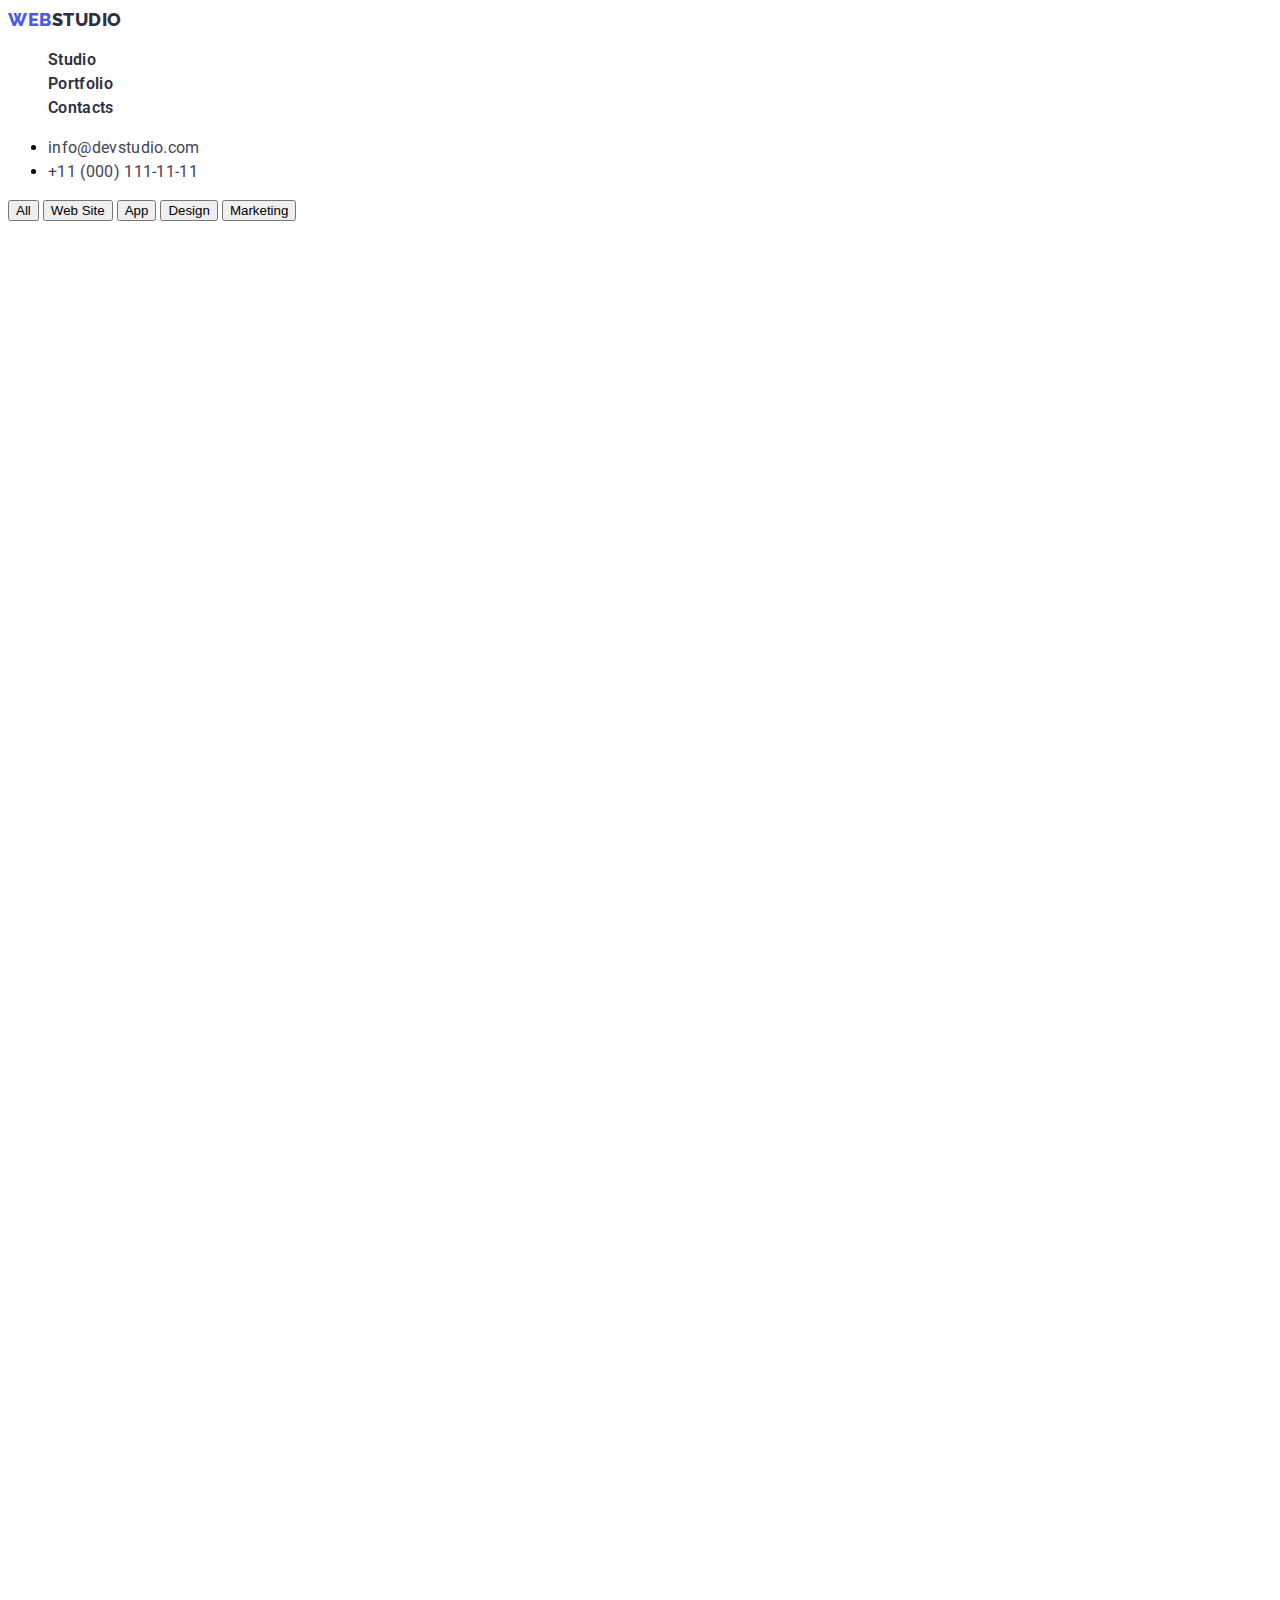
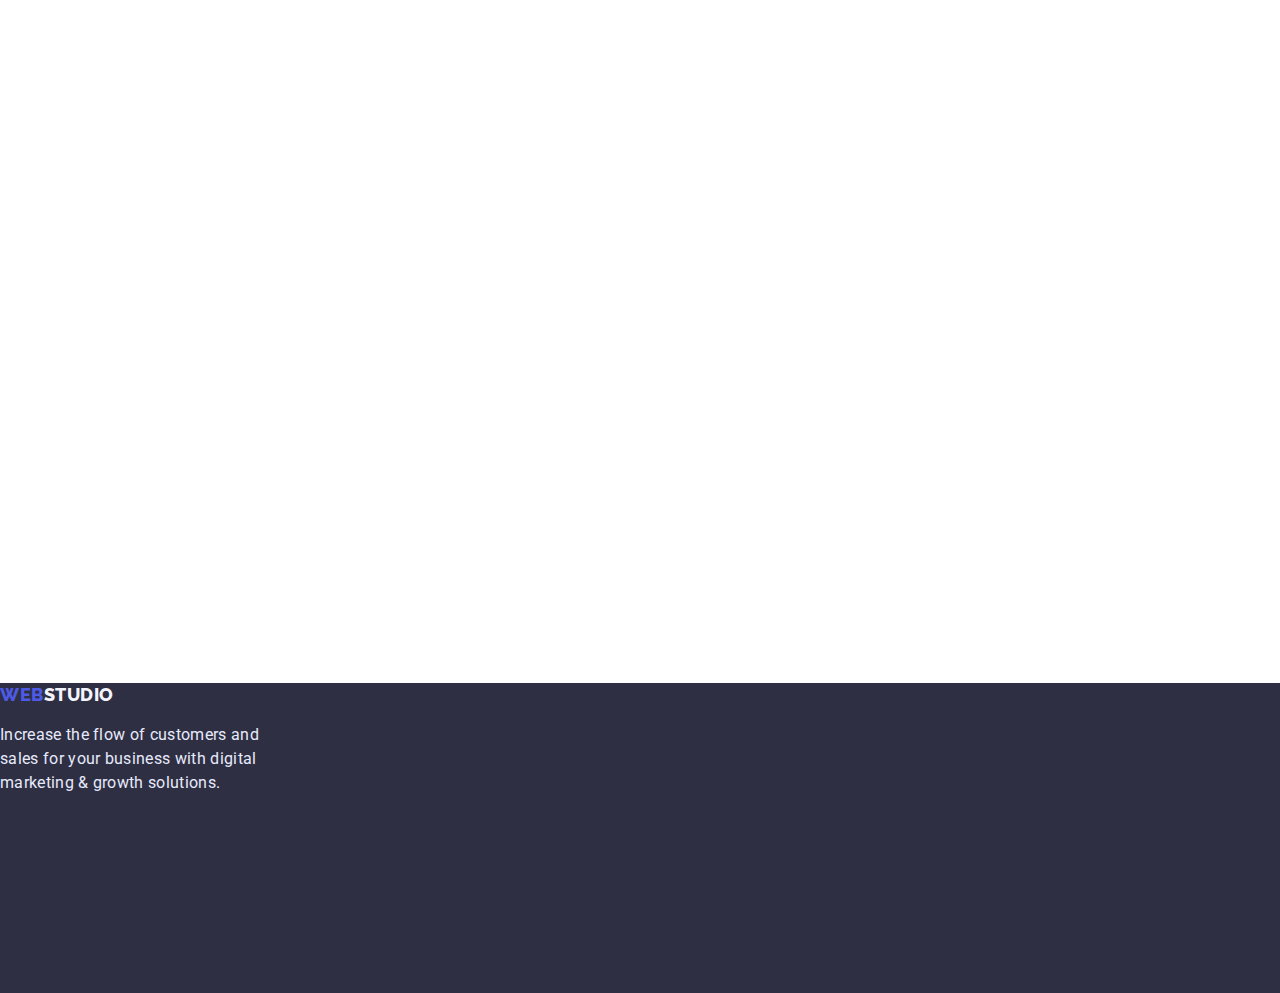
==== portfolio.html @ 4b84f359 "update portfolio.html" ====
<!DOCTYPE html>
<html lang="en">
<head>
    <meta charset="UTF-8">
    <meta http-equiv="X-UA-Compatible" content="IE=edge">
    <meta name="viewport" content="width=device-width, initial-scale=1.0">
    <title>Portfolio</title>

    <link rel="preconnect" href="https://fonts.googleapis.com">
    <link rel="preconnect" href="https://fonts.gstatic.com" crossorigin>
    <link href="https://fonts.googleapis.com/css2?family=Raleway:wght@700&family=Roboto:wght@400;500;700;900&display=swap"
    rel="stylesheet">

    <link rel="stylesheet" href="./css/styles.css">

</head>
    <body>
        <header class="header">
            <nav>
                <a class="header-logo" href="http://127.0.0.1:5500"><span>WEB</span>STUDIO</a>
        
                <ul class="header-list list">
                    <li><a class="header-link link" href="/">Studio</a></li>
                    <li><a class="header-link link" href="http://127.0.0.1:5500/portfolio.html">Portfolio</a></li>
                    <li><a class="header-link link" href="/">Contacts</a></li>
                </ul>
        
            </nav>
        
            <ul>
                <li>
                    <a class="header-mail link" href="mailto:info@devstudio.com">info@devstudio.com</a>
                </li>
                <li>
                    <a class="header-phone link" href="tel:+11(000)111-11-11">+11 (000) 111-11-11</a>
                </li>
            </ul>
        
        </header>
        <main>
            <section class="filter">
                <h2 hidden>Filter</h2>
                <button type="button">All</button>
                <button type="button">Web Site</button>
                <button type="button">App</button>
                <button type="button">Design</button>
                <button type="button">Marketing</button>
            </section>
        </main>
        <footer class="footer">
            <a class="footer-logo" href="http://127.0.0.1:5500"><span>WEB</span>STUDIO</a>
            <p class="footer-descr">Increase the flow of customers and sales for your business with digital marketing & growth
                solutions.</p>
        </footer>
    </body>
</html>
---- css/styles.css ----
body {
    font-family: 'Roboto', sans-serif;
}

.link {
    font-family: inherit;
}

/* _______ HEADER SECTION _______ */

.header-logo {
    font-family: 'Raleway';
    font-style: normal;
    font-weight: 800;
    font-size: 18px;
    line-height: 1.33;
    width: 115px;
    display: flex;
    align-items: center;
    letter-spacing: 0.03em;
    text-transform: uppercase;
    color: #2E2F42;
    text-decoration: none;
}

.header-logo>span {
    color: #4D5AE5;
}

.header-link {
    font-weight: 600;
    font-size: 16px;
    line-height: 1.5; 
    letter-spacing: 0.02em;
    color: #2E2F42;
    text-decoration: none;
}

.list {
    list-style: none;
}

.header-mail {
    color: #434455;
    font-weight: 400;
    font-size: 16px;
    line-height: 1.5;
    letter-spacing: 0.02em;
    text-decoration: none;
}

.header-phone {
    color: #434455;
    font-weight: 400;
    font-size: 16px;
    line-height: 1.5;
    letter-spacing: 0.02em;
    text-decoration: none;
}

/* ________ HERO SECTION ________ */

.hero {
    background: #2E2F42;
}

.hero-title {
    font-weight: 600;
    font-size: 56px;
    line-height: 1.07;
    text-align: center;
    letter-spacing: 0.02em;
    margin: 0;
    color: #FFFFFF;
}

.hero-btn {
    background: #4D5AE5;
    box-shadow: 0px 4px 4px rgba(0, 0, 0, 0.15);
    border-radius: 4px;
    display: flex;
    flex-direction: row;
    align-items: flex-start;
    padding: 16px 32px;
    gap: 10px;
    color: #FFFFFF;
    cursor: pointer;
}

/* _______ SKILL SECTION _______ */

.skill-name {
    font-weight: 600;
    font-size: 20px;
    line-height: 1.2;
    letter-spacing: 0.02em;
    color: #2E2F42;
    text-decoration: none;
}

.skill-descr {
    font-weight: 400;
    font-size: 16px;
    line-height: 1.5;
    letter-spacing: 0.02em;
    color: #434455;
    text-decoration: none;
}

/* _______ GALLERY SECTION _______ */

.gallery-title {
    font-weight: 600;
    font-size: 36px;
    line-height: 1.11;
    text-align: center;
    letter-spacing: 0.02em;
    text-transform: capitalize;
    color: #2E2F42;
}

/* _______ TEAM SECTION _______ */

.team {
   
}

.team-title {
    position: absolute;
    width: 162px;
    height: 40px;
    left: 639px;
    top: 1671px;
    font-weight: 600;
    font-size: 36px;
    line-height: 1.11;
    text-align: center;
    letter-spacing: 0.02em;
    text-transform: capitalize;
    color: #2E2F42;
}

.team-card-m {
    display: flex;
    flex-direction: column;
    justify-content: center;
    align-items: center;
    padding: 0px 0px 32px;
    gap: 32px;
    position: absolute;
    width: 264px;
    height: 380px;
    left: 156px;
    top: 1783px;
    background: #FFFFFF;
    box-shadow: 0px 1px 6px rgba(46, 47, 66, 0.08), 0px 1px 1px rgba(46, 47, 66, 0.16), 0px 2px 1px rgba(46, 47, 66, 0.08);
    border-radius: 0px 0px 4px 4px;
}

.team-card-t {
    display: flex;
    flex-direction: column;
    justify-content: center;
    align-items: center;
    padding: 0px 0px 32px;
    gap: 32px;
    position: absolute;
    width: 264px;
    height: 380px;
    left: 444px;
    top: 1783px;
    background: #FFFFFF;
    box-shadow: 0px 1px 6px rgba(46, 47, 66, 0.08), 0px 1px 1px rgba(46, 47, 66, 0.16), 0px 2px 1px rgba(46, 47, 66, 0.08);
    border-radius: 0px 0px 4px 4px;
}

.team-card-c {
    display: flex;
    flex-direction: column;
    justify-content: center;
    align-items: center;
    padding: 0px 0px 32px;
    gap: 32px;
    position: absolute;
    width: 264px;
    height: 380px;
    left: 732px;
    top: 1783px;
    background: #FFFFFF;
    box-shadow: 0px 1px 6px rgba(46, 47, 66, 0.08), 0px 1px 1px rgba(46, 47, 66, 0.16), 0px 2px 1px rgba(46, 47, 66, 0.08);
    border-radius: 0px 0px 4px 4px;
}

.team-card-d {
    display: flex;
    flex-direction: column;
    justify-content: center;
    align-items: center;
    padding: 0px 0px 32px;
    gap: 32px;
    position: absolute;
    width: 264px;
    height: 380px;
    left: 1020px;
    top: 1783px;
    background: #FFFFFF;
    box-shadow: 0px 1px 6px rgba(46, 47, 66, 0.08), 0px 1px 1px rgba(46, 47, 66, 0.16), 0px 2px 1px rgba(46, 47, 66, 0.08);
    border-radius: 0px 0px 4px 4px;
}

.team-member {
    font-weight: 600;
    font-size: 20px;
    line-height: 1.2;
    text-align: center;
    letter-spacing: 0.02em;
    color: #2E2F42;
}

.member-descr {
    font-weight: 400;
    font-size: 16px;
    line-height: 1.5;
    text-align: center;
    letter-spacing: 0.02em;
    color: #434455;
}

/* _______ FOOTER SECTION _______ */

.footer {
    position: absolute;
    width: 1440px;
    height: 310px;
    left: 0px;
    top: 2283px;
    background: #2E2F42;    
}

.footer-logo {
    font-family: 'Raleway';
    font-style: normal;
    font-weight: 800;
    font-size: 18px;
    line-height: 1.33;
    width: 115px;
    display: flex;
    align-items: center;
    letter-spacing: 0.03em;
    text-transform: uppercase;
    color: #F4F4FD;
    text-decoration: none;
}

.footer-logo>span {
    color: #4D5AE5;
}

.footer-descr {
    width: 264px;
    height: 72px;
    left: 156px;
    top: 2421px;
    font-weight: 400;
    font-size: 16px;
    line-height: 1.5;
    letter-spacing: 0.02em;
    color: #E7E9FC;
}
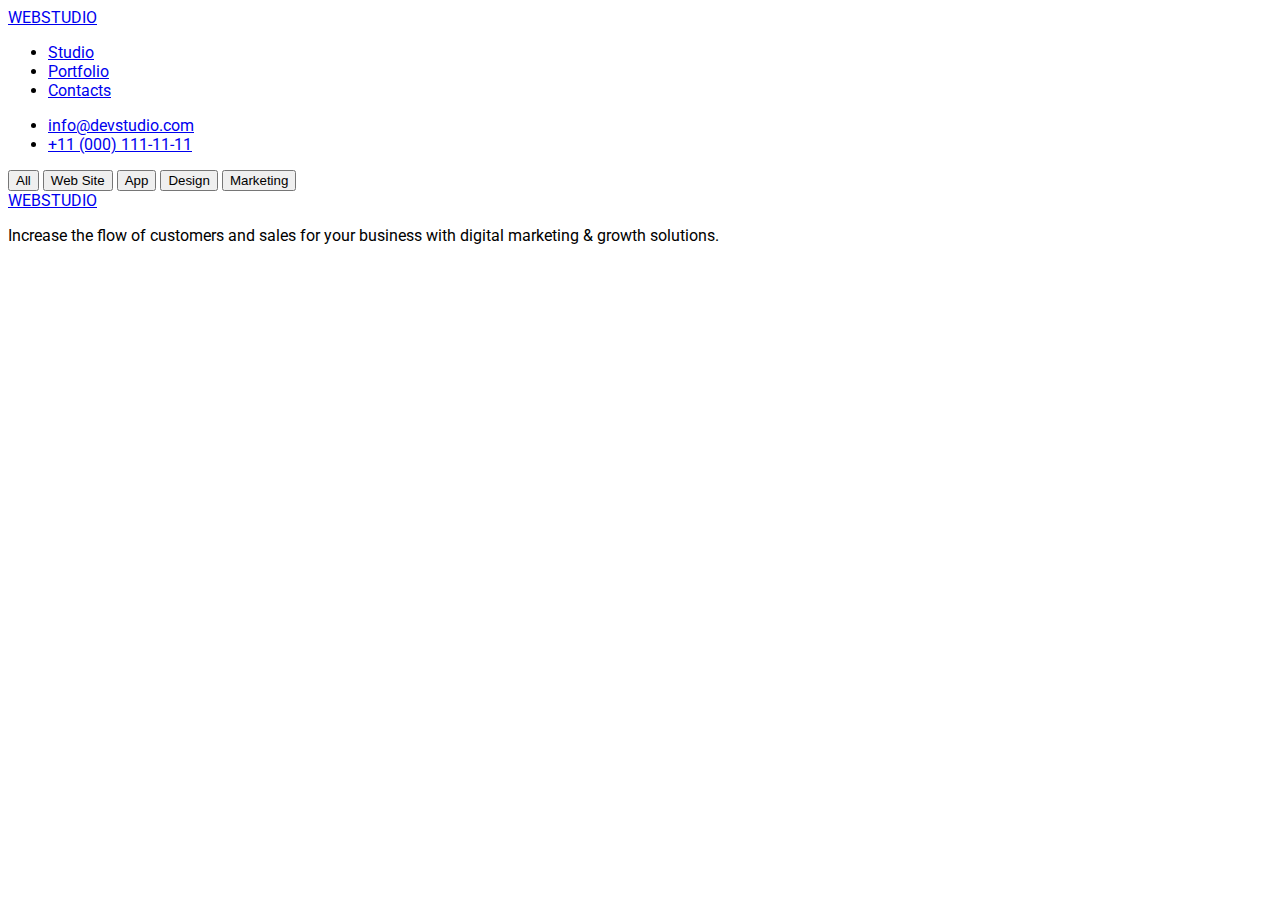
==== commit 029391c7: "update portfolio.html" ====
--- a/portfolio.html
+++ b/portfolio.html
@@ -15,30 +15,30 @@
 
 </head>
     <body>
-        <header class="header">
+        <header>
             <nav>
-                <a class="header-logo" href="http://127.0.0.1:5500"><span>WEB</span>STUDIO</a>
+                <a href="http://127.0.0.1:5500"><span>WEB</span>STUDIO</a>
         
-                <ul class="header-list list">
-                    <li><a class="header-link link" href="/">Studio</a></li>
-                    <li><a class="header-link link" href="http://127.0.0.1:5500/portfolio.html">Portfolio</a></li>
-                    <li><a class="header-link link" href="/">Contacts</a></li>
+                <ul>
+                    <li><a href="/">Studio</a></li>
+                    <li><a href="http://127.0.0.1:5500/portfolio.html">Portfolio</a></li>
+                    <li><a href="/">Contacts</a></li>
                 </ul>
         
             </nav>
         
             <ul>
                 <li>
-                    <a class="header-mail link" href="mailto:info@devstudio.com">info@devstudio.com</a>
+                    <a href="mailto:info@devstudio.com">info@devstudio.com</a>
                 </li>
                 <li>
-                    <a class="header-phone link" href="tel:+11(000)111-11-11">+11 (000) 111-11-11</a>
+                    <a href="tel:+11(000)111-11-11">+11 (000) 111-11-11</a>
                 </li>
             </ul>
         
         </header>
         <main>
-            <section class="filter">
+            <section>
                 <h2 hidden>Filter</h2>
                 <button type="button">All</button>
                 <button type="button">Web Site</button>
@@ -47,9 +47,9 @@
                 <button type="button">Marketing</button>
             </section>
         </main>
-        <footer class="footer">
-            <a class="footer-logo" href="http://127.0.0.1:5500"><span>WEB</span>STUDIO</a>
-            <p class="footer-descr">Increase the flow of customers and sales for your business with digital marketing & growth
+        <footer>
+            <a href="http://127.0.0.1:5500"><span>WEB</span>STUDIO</a>
+            <p>Increase the flow of customers and sales for your business with digital marketing & growth
                 solutions.</p>
         </footer>
     </body>
--- a/css/styles.css
+++ b/css/styles.css
@@ -8,9 +8,17 @@
 
 /* _______ HEADER SECTION _______ */
 
+.header {
+    position: absolute;
+    width: 1440px;
+    height: 72px;
+    left: 0px;
+    top: 0px;
+    background: #FFFFFF;
+}
+
 .header-logo {
     font-family: 'Raleway';
-    font-style: normal;
     font-weight: 800;
     font-size: 18px;
     line-height: 1.33;
@@ -21,16 +29,41 @@
     text-transform: uppercase;
     color: #2E2F42;
     text-decoration: none;
+    display: flex;
+    flex-direction: row;
+    align-items: flex-start;
+    padding: 0px;
+    position: absolute;
+    width: 115px;
+    height: 24px;
+    left: 156px;
+    top: 24px;
 }
 
 .header-logo>span {
     color: #4D5AE5;
 }
 
+.header-list {
+    display: flex;
+    flex-direction: row;
+    align-items: flex-start;
+    padding: 0px;
+    gap: 40px;
+    position: absolute;
+    width: 261px;
+    height: 24px;
+    left: 348px;
+    top: 24px;
+    margin: 0;
+}
+
 .header-link {
-    font-weight: 600;
-    font-size: 16px;
-    line-height: 1.5; 
+    width: 48px;
+    height: 24px;
+    font-weight: 600;
+    font-size: 16px;
+    line-height: 1.5;
     letter-spacing: 0.02em;
     color: #2E2F42;
     text-decoration: none;
@@ -41,26 +74,45 @@
 }
 
 .header-mail {
+    position: absolute;
+    width: 153px;
+    height: 24px;
+    left: 940px;
+    top: 24px;
+    font-family: 'Roboto';
+    font-style: normal;
+    font-weight: 400;
+    font-size: 16px;
+    line-height: 1.5;
+    letter-spacing: 0.02em;
     color: #434455;
+    text-decoration: none;
+}
+
+.header-phone {
+    position: absolute;
+    width: 151px;
+    height: 24px;
+    left: 1133px;
+    top: 24px;
+    font-family: 'Roboto';
+    font-style: normal;
     font-weight: 400;
     font-size: 16px;
     line-height: 1.5;
     letter-spacing: 0.02em;
-    text-decoration: none;
-}
-
-.header-phone {
     color: #434455;
-    font-weight: 400;
-    font-size: 16px;
-    line-height: 1.5;
-    letter-spacing: 0.02em;
     text-decoration: none;
 }
 
 /* ________ HERO SECTION ________ */
 
 .hero {
+    position: absolute;
+    width: 1440px;
+    height: 603px;
+    left: 0px;
+    top: 72px;
     background: #2E2F42;
 }
 
@@ -72,12 +124,21 @@
     letter-spacing: 0.02em;
     margin: 0;
     color: #FFFFFF;
+    position: absolute;
+    width: 520px;
+    height: 120px;
+    left: 474px;
+    top: 150px;
 }
 
 .hero-btn {
+    position: absolute;
+    width: 170px;
+    height: 51px;
+    left: 635px;
+    top: 350px;
     background: #4D5AE5;
     box-shadow: 0px 4px 4px rgba(0, 0, 0, 0.15);
-    border-radius: 4px;
     display: flex;
     flex-direction: row;
     align-items: flex-start;
@@ -85,31 +146,108 @@
     gap: 10px;
     color: #FFFFFF;
     cursor: pointer;
+    border-radius: 4px;
+    border: 0;
+}
+
+.hero-btn>span {
+    width: 106px;
+    height: 19px;
+    font-weight: 600;
+    font-size: 16px;
+    line-height: 1.18;
+    display: flex;
+    align-items: center;
+    letter-spacing: 0.04em;
+    color: #FFFFFF;
 }
 
 /* _______ SKILL SECTION _______ */
 
+.skill-feature-s {
+    display: flex;
+    flex-direction: column;
+    align-items: flex-start;
+    padding: 0px;
+    gap: 8px;
+    position: absolute;
+    width: 264px;
+    height: 104px;
+    left: 156px;
+    top: 795px;
+}
+
+.skill-feature-p {
+    display: flex;
+    flex-direction: column;
+    align-items: flex-start;
+    padding: 0px;
+    gap: 8px;
+    position: absolute;
+    width: 264px;
+    height: 104px;
+    left: 444px;
+    top: 795px;
+}
+
+.skill-feature-d {
+    display: flex;
+    flex-direction: column;
+    align-items: flex-start;
+    padding: 0px;
+    gap: 8px;
+    position: absolute;
+    width: 264px;
+    height: 104px;
+    left: 732px;
+    top: 795px;
+}
+
+.skill-feature-t {
+    display: flex;
+    flex-direction: column;
+    align-items: flex-start;
+    padding: 0px;
+    gap: 8px;
+    position: absolute;
+    width: 264px;
+    height: 104px;
+    left: 1020px;
+    top: 795px;
+}
+
 .skill-name {
+    width: 264px;
+    height: 24px;
     font-weight: 600;
     font-size: 20px;
     line-height: 1.2;
     letter-spacing: 0.02em;
     color: #2E2F42;
     text-decoration: none;
+    margin: 0;
 }
 
 .skill-descr {
+    width: 270px;
+    height: 72px;
     font-weight: 400;
     font-size: 16px;
     line-height: 1.5;
     letter-spacing: 0.02em;
     color: #434455;
     text-decoration: none;
+    margin: 0;
 }
 
 /* _______ GALLERY SECTION _______ */
 
 .gallery-title {
+    position: absolute;
+    width: 322px;
+    height: 40px;
+    left: 559px;
+    top: 1019px;
     font-weight: 600;
     font-size: 36px;
     line-height: 1.11;
@@ -119,10 +257,54 @@
     color: #2E2F42;
 }
 
+.gallery-item-a {
+    display: flex;
+    flex-direction: column;
+    align-items: flex-start;
+    padding: 0px;
+    position: absolute;
+    width: 360px;
+    height: 300px;
+    left: 156px;
+    top: 1131px;
+}
+
+.gallery-item-b {
+    display: flex;
+    flex-direction: column;
+    align-items: flex-start;
+    padding: 0px;
+    position: absolute;
+    width: 360px;
+    height: 300px;
+    left: 540px;
+    top: 1131px;
+}
+
+.gallery-item-c {
+    display: flex;
+    flex-direction: column;
+    align-items: flex-start;
+    padding: 0px;
+    position: absolute;
+    width: 360px;
+    height: 300px;
+    left: 924px;
+    top: 1131px;
+}
+
 /* _______ TEAM SECTION _______ */
 
 .team {
-   
+    position: absolute;
+    width: 1440px;
+    height: 732px;
+    left: 0px;
+    top: 1551px;
+
+    /* CLOUD */
+
+    background: #F4F4FD;
 }
 
 .team-title {
@@ -130,7 +312,7 @@
     width: 162px;
     height: 40px;
     left: 639px;
-    top: 1671px;
+    top: 100px;
     font-weight: 600;
     font-size: 36px;
     line-height: 1.11;
@@ -151,7 +333,7 @@
     width: 264px;
     height: 380px;
     left: 156px;
-    top: 1783px;
+    top: 250px;
     background: #FFFFFF;
     box-shadow: 0px 1px 6px rgba(46, 47, 66, 0.08), 0px 1px 1px rgba(46, 47, 66, 0.16), 0px 2px 1px rgba(46, 47, 66, 0.08);
     border-radius: 0px 0px 4px 4px;
@@ -168,7 +350,7 @@
     width: 264px;
     height: 380px;
     left: 444px;
-    top: 1783px;
+    top: 250px;
     background: #FFFFFF;
     box-shadow: 0px 1px 6px rgba(46, 47, 66, 0.08), 0px 1px 1px rgba(46, 47, 66, 0.16), 0px 2px 1px rgba(46, 47, 66, 0.08);
     border-radius: 0px 0px 4px 4px;
@@ -185,7 +367,7 @@
     width: 264px;
     height: 380px;
     left: 732px;
-    top: 1783px;
+    top: 250px;
     background: #FFFFFF;
     box-shadow: 0px 1px 6px rgba(46, 47, 66, 0.08), 0px 1px 1px rgba(46, 47, 66, 0.16), 0px 2px 1px rgba(46, 47, 66, 0.08);
     border-radius: 0px 0px 4px 4px;
@@ -202,7 +384,7 @@
     width: 264px;
     height: 380px;
     left: 1020px;
-    top: 1783px;
+    top: 250px;
     background: #FFFFFF;
     box-shadow: 0px 1px 6px rgba(46, 47, 66, 0.08), 0px 1px 1px rgba(46, 47, 66, 0.16), 0px 2px 1px rgba(46, 47, 66, 0.08);
     border-radius: 0px 0px 4px 4px;
@@ -215,6 +397,12 @@
     text-align: center;
     letter-spacing: 0.02em;
     color: #2E2F42;
+    display: flex;
+    flex-direction: column;
+    justify-content: center;
+    align-items: center;
+    padding: 0px;
+    gap: 8px;
 }
 
 .member-descr {
@@ -234,12 +422,11 @@
     height: 310px;
     left: 0px;
     top: 2283px;
-    background: #2E2F42;    
+    background: #2E2F42;
 }
 
 .footer-logo {
     font-family: 'Raleway';
-    font-style: normal;
     font-weight: 800;
     font-size: 18px;
     line-height: 1.33;
@@ -250,6 +437,15 @@
     text-transform: uppercase;
     color: #F4F4FD;
     text-decoration: none;
+    display: flex;
+    flex-direction: row;
+    align-items: flex-start;
+    padding: 0px;
+    position: absolute;
+    width: 115px;
+    height: 22px;
+    left: 156px;
+    top: 110px;
 }
 
 .footer-logo>span {
@@ -257,10 +453,11 @@
 }
 
 .footer-descr {
+    position: absolute;
     width: 264px;
     height: 72px;
     left: 156px;
-    top: 2421px;
+    top: 137px;
     font-weight: 400;
     font-size: 16px;
     line-height: 1.5;
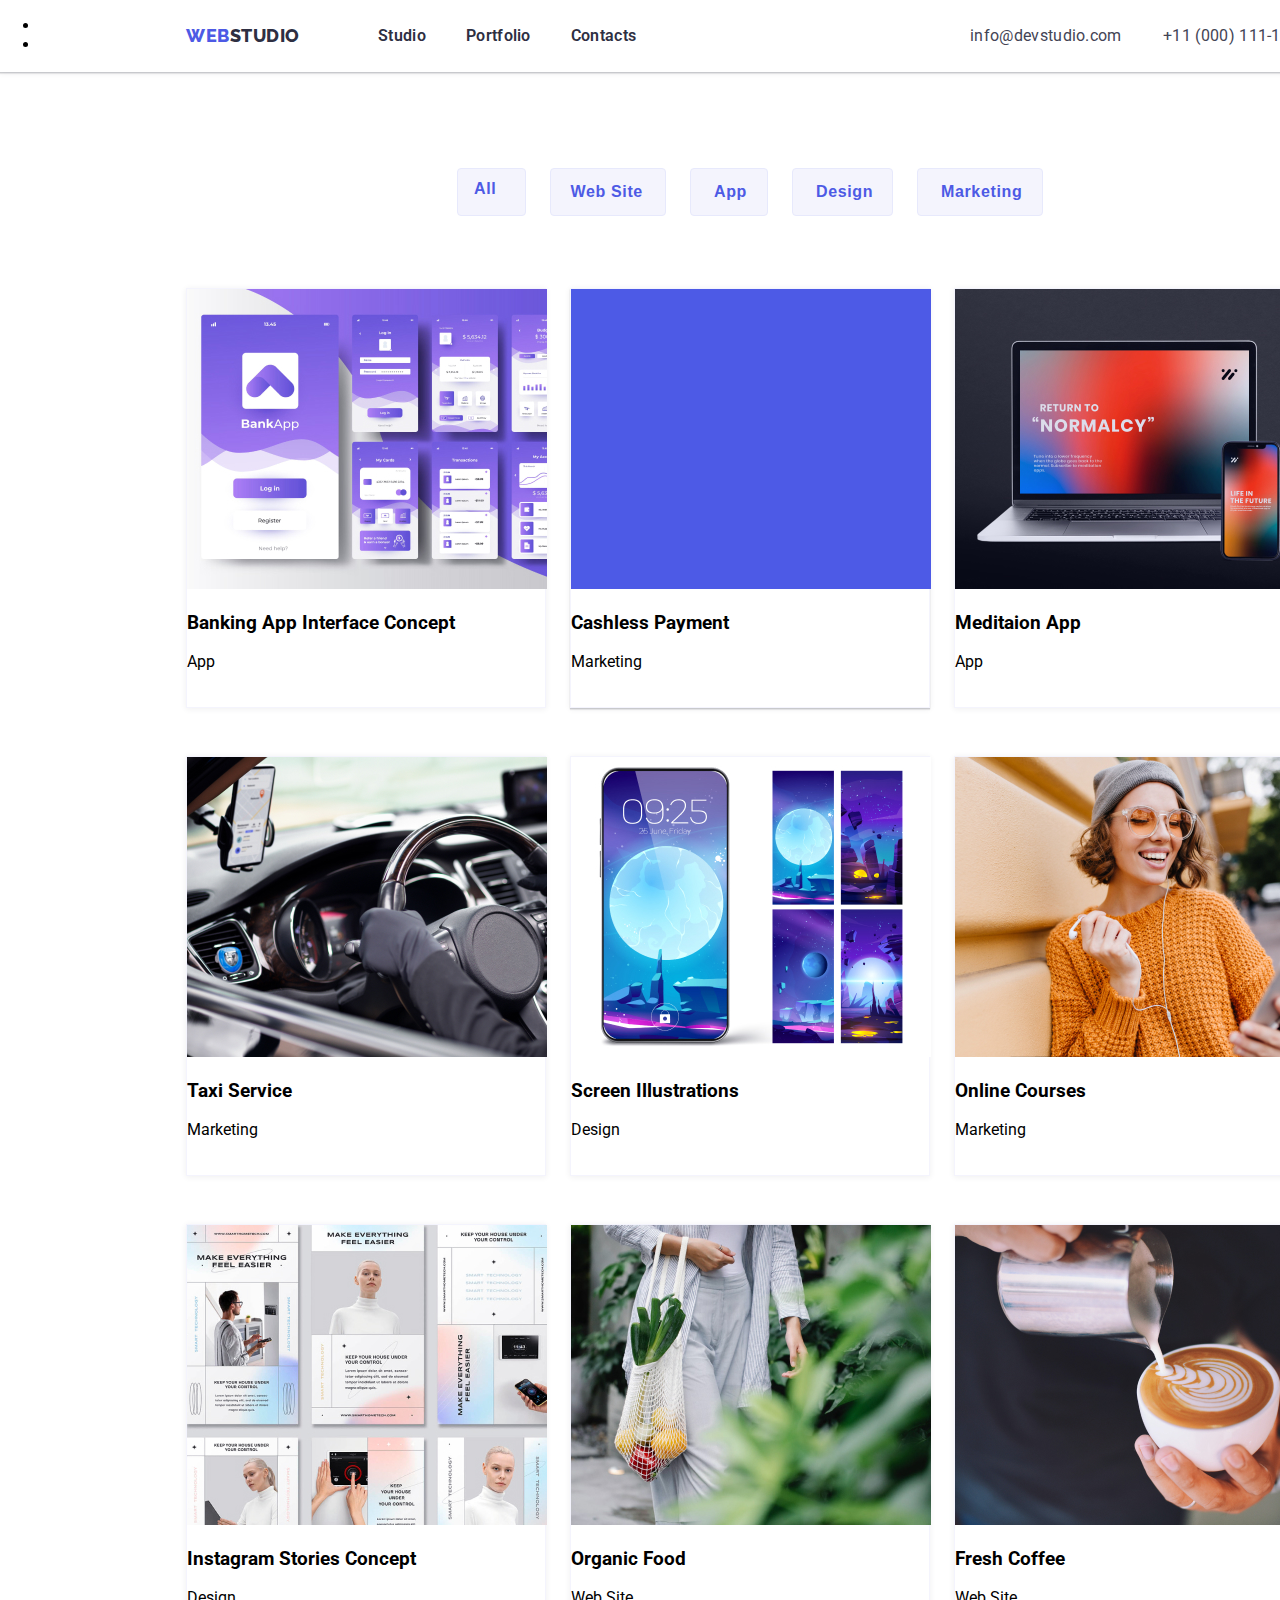
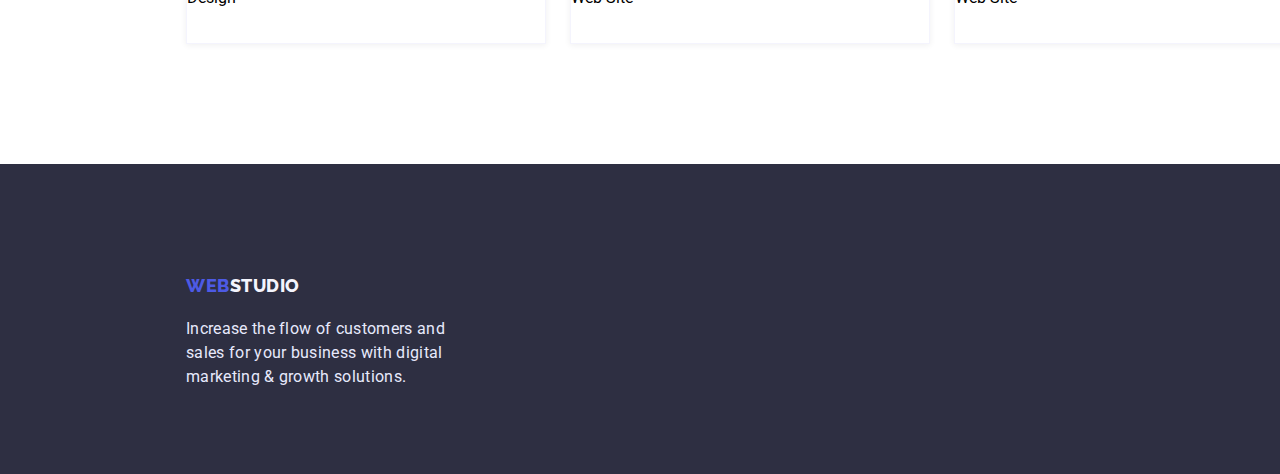
==== commit 48c76d27: "update portfolio.html" ====
--- a/portfolio.html
+++ b/portfolio.html
@@ -15,42 +15,95 @@
 
 </head>
     <body>
-        <header>
+        <header class="header-portfolio">
             <nav>
-                <a href="http://127.0.0.1:5500"><span>WEB</span>STUDIO</a>
+                <a class="header-logo" href="http://127.0.0.1:5500"><span>WEB</span>STUDIO</a>
         
-                <ul>
-                    <li><a href="/">Studio</a></li>
-                    <li><a href="http://127.0.0.1:5500/portfolio.html">Portfolio</a></li>
-                    <li><a href="/">Contacts</a></li>
+                <ul class="header-list list">
+                    <li><a class="header-link link" href="/">Studio</a></li>
+                    <li><a class="header-link link" href="http://127.0.0.1:5500/portfolio.html">Portfolio</a></li>
+                    <li><a class="header-link link" href="/">Contacts</a></li>
                 </ul>
         
             </nav>
         
             <ul>
                 <li>
-                    <a href="mailto:info@devstudio.com">info@devstudio.com</a>
+                    <a class="header-mail link" href="mailto:info@devstudio.com">info@devstudio.com</a>
                 </li>
                 <li>
-                    <a href="tel:+11(000)111-11-11">+11 (000) 111-11-11</a>
+                    <a class="header-phone link" href="tel:+11(000)111-11-11">+11 (000) 111-11-11</a>
                 </li>
             </ul>
         
         </header>
         <main>
-            <section>
+            <section class="btn-list">
                 <h2 hidden>Filter</h2>
-                <button type="button">All</button>
-                <button type="button">Web Site</button>
-                <button type="button">App</button>
-                <button type="button">Design</button>
-                <button type="button">Marketing</button>
+                <button class="btn-filter-al" type="button"> <span>All</span> </button>
+                <button class="btn-filter-w" type="button"> <span>Web Site</span> </button>
+                <button class="btn-filter-ap" type="button"> <span>App</span> </button>
+                <button class="btn-filter-d" type="button"> <span>Design</span> </button>
+                <button class="btn-filter-m" type="button"> <span>Marketing</span> </button>
             </section>
+
+            <section class="marketing">
+                <ul>
+                    <li class="bankapp">
+                        <img width="360" height="300" src="./images/bankapp.jpg" alt="bank app">
+                        <h3>Banking App Interface Concept</h3>
+                        <p>App</p>
+                    </li>
+                    <li class="payment">
+                        <img width="360" height="300" src="./images/blue.jpg" alt="cashless payment">
+                        <h3>Cashless Payment</h3>
+                        <p>Marketing</p>
+                    </li>
+                    <li class="medapp">
+                        <img width="360" height="300" src="./images/meditationapp.jpg" alt="meditatio napp">
+                        <h3>Meditaion App</h3>
+                        <p>App</p>
+                    </li>
+                    <li class="taxiserv">
+                        <img width="360" height="300" src="./images/taxi.jpg" alt="taxi service">
+                        <h3>Taxi Service</h3>
+                        <p>Marketing</p>
+                    </li>
+                    <li class="screenill">
+                        <img width="360" height="300" src="./images/screenillu.jpg" alt="screen illustrations">
+                        <h3>Screen Illustrations</h3>
+                        <p>Design</p>
+                    </li>
+                    <li class="onlinecurs">
+                        <img width="360" height="300" src="./images/onlinecours.jpg" alt="online courses">
+                        <h3>Online Courses</h3>
+                        <p>Marketing</p>
+                    </li>
+                    <li class="inststories">
+                        <img width="360" height="300" src="./images/instconcept.jpg" alt="instagram stories concept">
+                        <h3>Instagram Stories Concept</h3>
+                        <p>Design</p>
+                    </li>
+                    <li class="organicf">
+                        <img width="360" height="300" src="./images/organicfood.jpg" alt="organic food">
+                        <h3>Organic Food</h3>
+                        <p>Web Site</p>
+                    </li>
+                    <li class="freshcoffee">
+                        <img width="360" height="300" src="./images/freshcoffe.jpg" alt="fresh coffee">
+                        <h3>Fresh Coffee</h3>
+                        <p>Web Site</p>
+                    </li>
+                </ul>
+            
+            </section>
+       
+                  
         </main>
-        <footer>
-            <a href="http://127.0.0.1:5500"><span>WEB</span>STUDIO</a>
-            <p>Increase the flow of customers and sales for your business with digital marketing & growth
-                solutions.</p>
+        <footer class="footer-portfolio">
+            <a class="footer-logo" href="http://127.0.0.1:5500"><span>WEB</span>STUDIO</a>
+            <p class="footer-descr">Increase the flow of customers and sales for your business with digital marketing &
+                growth solutions.</p>
         </footer>
     </body>
 </html>--- a/css/styles.css
+++ b/css/styles.css
@@ -10,11 +10,21 @@
 
 .header {
     position: absolute;
-    width: 1440px;
+    width: 1500px;
     height: 72px;
     left: 0px;
     top: 0px;
     background: #FFFFFF;
+}
+
+.header-portfolio {
+    position: absolute;
+    width: 1500px;
+    height: 72px;
+    left: 0px;
+    top: 0px;
+    background: #FFFFFF;
+    box-shadow: 0px 2px 1px rgba(46, 47, 66, 0.08), 0px 1px 1px rgba(46, 47, 66, 0.16), 0px 1px 6px rgba(46, 47, 66, 0.08);
 }
 
 .header-logo {
@@ -36,7 +46,7 @@
     position: absolute;
     width: 115px;
     height: 24px;
-    left: 156px;
+    left: 186px;
     top: 24px;
 }
 
@@ -53,7 +63,7 @@
     position: absolute;
     width: 261px;
     height: 24px;
-    left: 348px;
+    left: 378px;
     top: 24px;
     margin: 0;
 }
@@ -77,7 +87,7 @@
     position: absolute;
     width: 153px;
     height: 24px;
-    left: 940px;
+    left: 970px;
     top: 24px;
     font-family: 'Roboto';
     font-style: normal;
@@ -93,7 +103,7 @@
     position: absolute;
     width: 151px;
     height: 24px;
-    left: 1133px;
+    left: 1163px;
     top: 24px;
     font-family: 'Roboto';
     font-style: normal;
@@ -109,7 +119,7 @@
 
 .hero {
     position: absolute;
-    width: 1440px;
+    width: 1500px;
     height: 603px;
     left: 0px;
     top: 72px;
@@ -127,7 +137,7 @@
     position: absolute;
     width: 520px;
     height: 120px;
-    left: 474px;
+    left: 504px;
     top: 150px;
 }
 
@@ -135,7 +145,7 @@
     position: absolute;
     width: 170px;
     height: 51px;
-    left: 635px;
+    left: 665px;
     top: 350px;
     background: #4D5AE5;
     box-shadow: 0px 4px 4px rgba(0, 0, 0, 0.15);
@@ -173,7 +183,7 @@
     position: absolute;
     width: 264px;
     height: 104px;
-    left: 156px;
+    left: 186px;
     top: 795px;
 }
 
@@ -186,7 +196,7 @@
     position: absolute;
     width: 264px;
     height: 104px;
-    left: 444px;
+    left: 474px;
     top: 795px;
 }
 
@@ -199,7 +209,7 @@
     position: absolute;
     width: 264px;
     height: 104px;
-    left: 732px;
+    left: 762px;
     top: 795px;
 }
 
@@ -212,7 +222,7 @@
     position: absolute;
     width: 264px;
     height: 104px;
-    left: 1020px;
+    left: 1050px;
     top: 795px;
 }
 
@@ -246,7 +256,7 @@
     position: absolute;
     width: 322px;
     height: 40px;
-    left: 559px;
+    left: 589px;
     top: 1019px;
     font-weight: 600;
     font-size: 36px;
@@ -265,7 +275,7 @@
     position: absolute;
     width: 360px;
     height: 300px;
-    left: 156px;
+    left: 186px;
     top: 1131px;
 }
 
@@ -277,7 +287,7 @@
     position: absolute;
     width: 360px;
     height: 300px;
-    left: 540px;
+    left: 570px;
     top: 1131px;
 }
 
@@ -289,7 +299,7 @@
     position: absolute;
     width: 360px;
     height: 300px;
-    left: 924px;
+    left: 954px;
     top: 1131px;
 }
 
@@ -297,13 +307,10 @@
 
 .team {
     position: absolute;
-    width: 1440px;
+    width: 1500px;
     height: 732px;
     left: 0px;
     top: 1551px;
-
-    /* CLOUD */
-
     background: #F4F4FD;
 }
 
@@ -311,7 +318,7 @@
     position: absolute;
     width: 162px;
     height: 40px;
-    left: 639px;
+    left: 669px;
     top: 100px;
     font-weight: 600;
     font-size: 36px;
@@ -332,7 +339,7 @@
     position: absolute;
     width: 264px;
     height: 380px;
-    left: 156px;
+    left: 186px;
     top: 250px;
     background: #FFFFFF;
     box-shadow: 0px 1px 6px rgba(46, 47, 66, 0.08), 0px 1px 1px rgba(46, 47, 66, 0.16), 0px 2px 1px rgba(46, 47, 66, 0.08);
@@ -349,7 +356,7 @@
     position: absolute;
     width: 264px;
     height: 380px;
-    left: 444px;
+    left: 474px;
     top: 250px;
     background: #FFFFFF;
     box-shadow: 0px 1px 6px rgba(46, 47, 66, 0.08), 0px 1px 1px rgba(46, 47, 66, 0.16), 0px 2px 1px rgba(46, 47, 66, 0.08);
@@ -366,7 +373,7 @@
     position: absolute;
     width: 264px;
     height: 380px;
-    left: 732px;
+    left: 762px;
     top: 250px;
     background: #FFFFFF;
     box-shadow: 0px 1px 6px rgba(46, 47, 66, 0.08), 0px 1px 1px rgba(46, 47, 66, 0.16), 0px 2px 1px rgba(46, 47, 66, 0.08);
@@ -383,7 +390,7 @@
     position: absolute;
     width: 264px;
     height: 380px;
-    left: 1020px;
+    left: 1050px;
     top: 250px;
     background: #FFFFFF;
     box-shadow: 0px 1px 6px rgba(46, 47, 66, 0.08), 0px 1px 1px rgba(46, 47, 66, 0.16), 0px 2px 1px rgba(46, 47, 66, 0.08);
@@ -418,10 +425,19 @@
 
 .footer {
     position: absolute;
-    width: 1440px;
+    width: 1500px;
     height: 310px;
     left: 0px;
     top: 2283px;
+    background: #2E2F42;
+}
+
+.footer-portfolio {
+    position: absolute;
+    width: 1500px;
+    height: 310px;
+    left: 0px;
+    top: 1764px;
     background: #2E2F42;
 }
 
@@ -444,7 +460,7 @@
     position: absolute;
     width: 115px;
     height: 22px;
-    left: 156px;
+    left: 186px;
     top: 110px;
 }
 
@@ -456,11 +472,391 @@
     position: absolute;
     width: 264px;
     height: 72px;
-    left: 156px;
+    left: 186px;
     top: 137px;
     font-weight: 400;
     font-size: 16px;
     line-height: 1.5;
     letter-spacing: 0.02em;
     color: #E7E9FC;
+}
+
+/* _______ FILTER SECTION _______ */
+
+.btn-list {
+    display: flex;
+    flex-direction: row;
+    align-items: flex-start;
+    padding: 0px;
+    gap: 24px;
+    position: absolute;
+    width: 586px;
+    height: 48px;
+    left: 457px;
+    top: 168px;
+
+}
+
+.btn-filter-al {
+    box-sizing: border-box;
+    display: flex;
+    flex-direction: row;
+    align-items: flex-start;
+    padding: 8px 16px;
+    width: 69px;
+    height: 48px;
+    background: #F4F4FD;
+    border: 1px solid #E7E9FC;
+    border-radius: 4px;
+    cursor: pointer;
+    
+}
+
+.btn-filter-al:hover,
+.btn-filter-al:focus {
+    background: #4D5AE5;
+    box-shadow: 0px 3px 1px rgba(0, 0, 0, 0.1), 0px 2px 1px rgba(0, 0, 0, 0.08), 0px 2px 2px rgba(0, 0, 0, 0.12);
+    border-radius: 4px;
+}
+
+.btn-filter-al>span:hover,
+.btn-filter-al>span:focus {
+    width: 21px;
+    height: 24px;
+    font-weight: 600;
+    font-size: 16px;
+    line-height: 1.5;
+    display: flex;
+    align-items: center;
+    text-align: center;
+    letter-spacing: 0.04em;
+    color: #FFFFFF;
+}
+
+.btn-filter-al>span {
+    width: 21px;
+    height: 24px;
+    font-weight: 600;
+    font-size: 16px;
+    line-height: 1.5;
+    display: flex;
+    align-items: center;
+    text-align: center;
+    letter-spacing: 0.04em;
+    color: #4D5AE5;
+}
+
+.btn-filter-w {
+    box-sizing: border-box;
+    display: flex;
+    flex-direction: row;
+    justify-content: center;
+    align-items: center;
+    padding: 8px 16px;
+    width: 116px;
+    height: 48px;
+    background: #F4F4FD;
+    border: 1px solid #E7E9FC;
+    border-radius: 4px;
+    cursor: pointer;
+}
+
+.btn-filter-w:hover,
+.btn-filter-w:focus {
+    background: #4D5AE5;
+    box-shadow: 0px 3px 1px rgba(0, 0, 0, 0.1), 0px 2px 1px rgba(0, 0, 0, 0.08), 0px 2px 2px rgba(0, 0, 0, 0.12);
+    border-radius: 4px;
+}
+
+.btn-filter-w>span:hover,
+.btn-filter-w>span:focus {
+    width: 75px;
+    height: 24px;
+    font-weight: 600;
+    font-size: 16px;
+    line-height: 1.5;
+    display: flex;
+    align-items: center;
+    text-align: center;
+    letter-spacing: 0.04em;
+    color: #FFFFFF;
+}
+
+.btn-filter-w>span {
+    width: 75px;
+    height: 24px;
+    font-weight: 600;
+    font-size: 16px;
+    line-height: 1.5;
+    display: flex;
+    align-items: center;
+    text-align: center;
+    letter-spacing: 0.04em;
+    color: #4D5AE5;
+}
+
+.btn-filter-ap {
+    box-sizing: border-box;
+    display: flex;
+    flex-direction: row;
+    justify-content: center;
+    align-items: center;
+    padding: 8px 16px;
+    width: 78px;
+    height: 48px;
+    background: #F4F4FD;
+    border: 1px solid #E7E9FC;
+    border-radius: 4px;
+    cursor: pointer;
+}
+
+.btn-filter-ap:hover,
+.btn-filter-ap:focus {
+    background: #4D5AE5;
+    box-shadow: 0px 3px 1px rgba(0, 0, 0, 0.1), 0px 2px 1px rgba(0, 0, 0, 0.08), 0px 2px 2px rgba(0, 0, 0, 0.12);
+    border-radius: 4px;
+}
+
+.btn-filter-ap>span:hover,
+.btn-filter-ap>span:focus {
+    width: 30px;
+    height: 24px;
+    font-weight: 600;
+    font-size: 16px;
+    line-height: 1.5;
+    display: flex;
+    align-items: center;
+    text-align: center;
+    letter-spacing: 0.04em;
+    color: #FFFFFF;
+}
+
+.btn-filter-ap>span {
+    width: 30px;
+    height: 24px;
+    font-weight: 600;
+    font-size: 16px;
+    line-height: 1.5;
+    display: flex;
+    align-items: center;
+    text-align: center;
+    letter-spacing: 0.04em;
+    color: #4D5AE5;
+}
+
+.btn-filter-d {
+    box-sizing: border-box;
+    display: flex;
+    flex-direction: row;
+    justify-content: center;
+    align-items: center;
+    padding: 8px 16px;
+    width: 101px;
+    height: 48px;
+    background: #F4F4FD;
+    border: 1px solid #E7E9FC;
+    border-radius: 4px;
+    cursor: pointer;
+}
+
+.btn-filter-d:hover,
+.btn-filter-d:focus {
+    background: #4D5AE5;
+    box-shadow: 0px 3px 1px rgba(0, 0, 0, 0.1), 0px 2px 1px rgba(0, 0, 0, 0.08), 0px 2px 2px rgba(0, 0, 0, 0.12);
+    border-radius: 4px;
+}
+
+.btn-filter-d>span:hover,
+.btn-filter-d>span:focus {
+    width: 53px;
+    height: 24px;
+    font-weight: 600;
+    font-size: 16px;
+    line-height: 1.5;
+    display: flex;
+    align-items: center;
+    text-align: center;
+    letter-spacing: 0.04em;
+    color: #FFFFFF;
+}
+
+.btn-filter-d>span {
+    width: 53px;
+    height: 24px;
+    font-weight: 600;
+    font-size: 16px;
+    line-height: 1.5;
+    display: flex;
+    align-items: center;
+    text-align: center;
+    letter-spacing: 0.04em;
+    color: #4D5AE5;
+}
+
+.btn-filter-m {
+    box-sizing: border-box;
+    display: flex;
+    flex-direction: row;
+    justify-content: center;
+    align-items: center;
+    padding: 8px 16px;
+    width: 126px;
+    height: 48px;
+    background: #F4F4FD;
+    border: 1px solid #E7E9FC;
+    border-radius: 4px;
+    cursor: pointer;
+}
+
+.btn-filter-m:hover,
+.btn-filter-m:focus {
+    background: #4D5AE5;
+    box-shadow: 0px 3px 1px rgba(0, 0, 0, 0.1), 0px 2px 1px rgba(0, 0, 0, 0.08), 0px 2px 2px rgba(0, 0, 0, 0.12);
+    border-radius: 4px;
+}
+
+.btn-filter-m>span:hover,
+.btn-filter-m>span:focus {
+    width: 78px;
+    height: 24px;
+    font-weight: 600;
+    font-size: 16px;
+    line-height: 1.5;
+    display: flex;
+    align-items: center;
+    text-align: center;
+    letter-spacing: 0.04em;
+    color: #FFFFFF;
+}
+
+.btn-filter-m>span {
+    width: 78px;
+    height: 24px;
+    font-weight: 600;
+    font-size: 16px;
+    line-height: 1.5;
+    display: flex;
+    align-items: center;
+    text-align: center;
+    letter-spacing: 0.04em;
+    color: #4D5AE5;
+}
+
+/* _______ MARKETING SECTION _______ */
+
+.bankapp {
+    box-sizing: border-box;
+    position: absolute;
+    width: 360px;
+    height: 420px;
+    left: 186px;
+    top: 288px;
+    background: #FFFFFF;
+    border: 0.5px solid #F4F4FD;
+    box-shadow: 0px 1px 6px rgba(46, 47, 66, 0.08);
+    list-style: none;
+}
+
+.payment {
+    box-sizing: border-box;
+    position: absolute;
+    width: 360px;
+    height: 420px;
+    left: 570px;
+    top: 288px;
+    background: #FFFFFF;
+    border: 0.5px solid #F4F4FD;
+    list-style: none;
+    box-shadow: 0px 1px 6px rgba(46, 47, 66, 0.08), 0px 1px 1px rgba(46, 47, 66, 0.16), 0px 2px 1px rgba(46, 47, 66, 0.08);
+}
+
+.medapp {
+    box-sizing: border-box;
+    position: absolute;
+    width: 360px;
+    height: 420px;
+    left: 954px;
+    top: 288px;
+    background: #FFFFFF;
+    border: 0.5px solid #F4F4FD;
+    box-shadow: 0px 1px 6px rgba(46, 47, 66, 0.08);
+    list-style: none;
+}
+
+.taxiserv {
+    box-sizing: border-box;
+    position: absolute;
+    width: 360px;
+    height: 420px;
+    left: 186px;
+    top: 756px;
+    background: #FFFFFF;
+    border: 0.5px solid #F4F4FD;
+    box-shadow: 0px 1px 6px rgba(46, 47, 66, 0.08);
+    list-style: none;
+}
+
+.screenill {
+    box-sizing: border-box;
+    position: absolute;
+    width: 360px;
+    height: 420px;
+    left: 570px;
+    top: 756px;
+    background: #FFFFFF;
+    border: 0.5px solid #F4F4FD;
+    box-shadow: 0px 1px 6px rgba(46, 47, 66, 0.08);
+    list-style: none;
+}
+
+.onlinecurs {
+    box-sizing: border-box;
+    position: absolute;
+    width: 360px;
+    height: 420px;
+    left: 954px;
+    top: 756px;
+    background: #FFFFFF;
+    border: 0.5px solid #F4F4FD;
+    box-shadow: 0px 1px 6px rgba(46, 47, 66, 0.08);
+    list-style: none;
+}
+
+.inststories {
+    box-sizing: border-box;
+    position: absolute;
+    width: 360px;
+    height: 420px;
+    left: 186px;
+    top: 1224px;
+    background: #FFFFFF;
+    border: 0.5px solid #F4F4FD;
+    box-shadow: 0px 1px 6px rgba(46, 47, 66, 0.08);
+    list-style: none;
+}
+
+.organicf {
+    box-sizing: border-box;
+    position: absolute;
+    width: 360px;
+    height: 420px;
+    left: 570px;
+    top: 1224px;
+    background: #FFFFFF;
+    border: 0.5px solid #F4F4FD;
+    box-shadow: 0px 1px 6px rgba(46, 47, 66, 0.08);
+    list-style: none;
+}
+
+.freshcoffee {
+    box-sizing: border-box;
+    position: absolute;
+    width: 360px;
+    height: 420px;
+    left: 954px;
+    top: 1224px;
+    background: #FFFFFF;
+    border: 0.5px solid #F4F4FD;
+    box-shadow: 0px 1px 6px rgba(46, 47, 66, 0.08);
+    list-style: none;
 }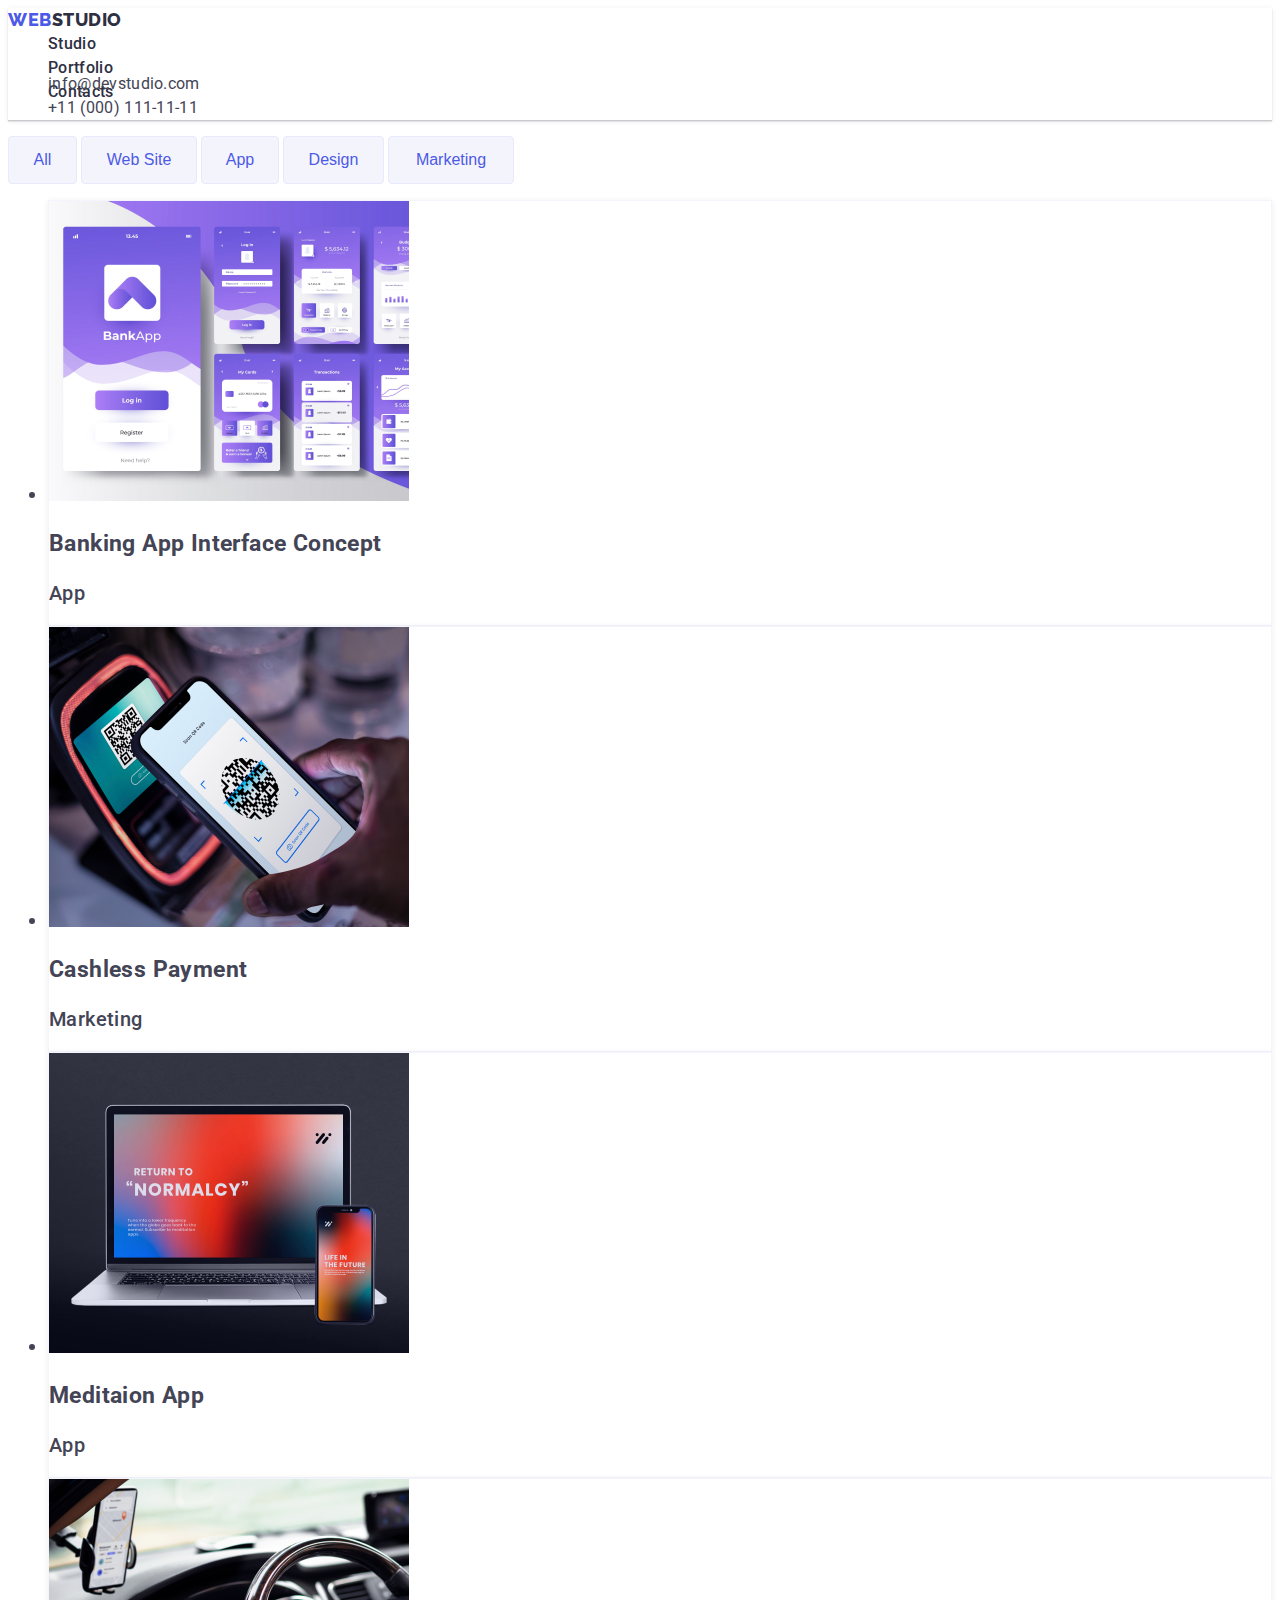
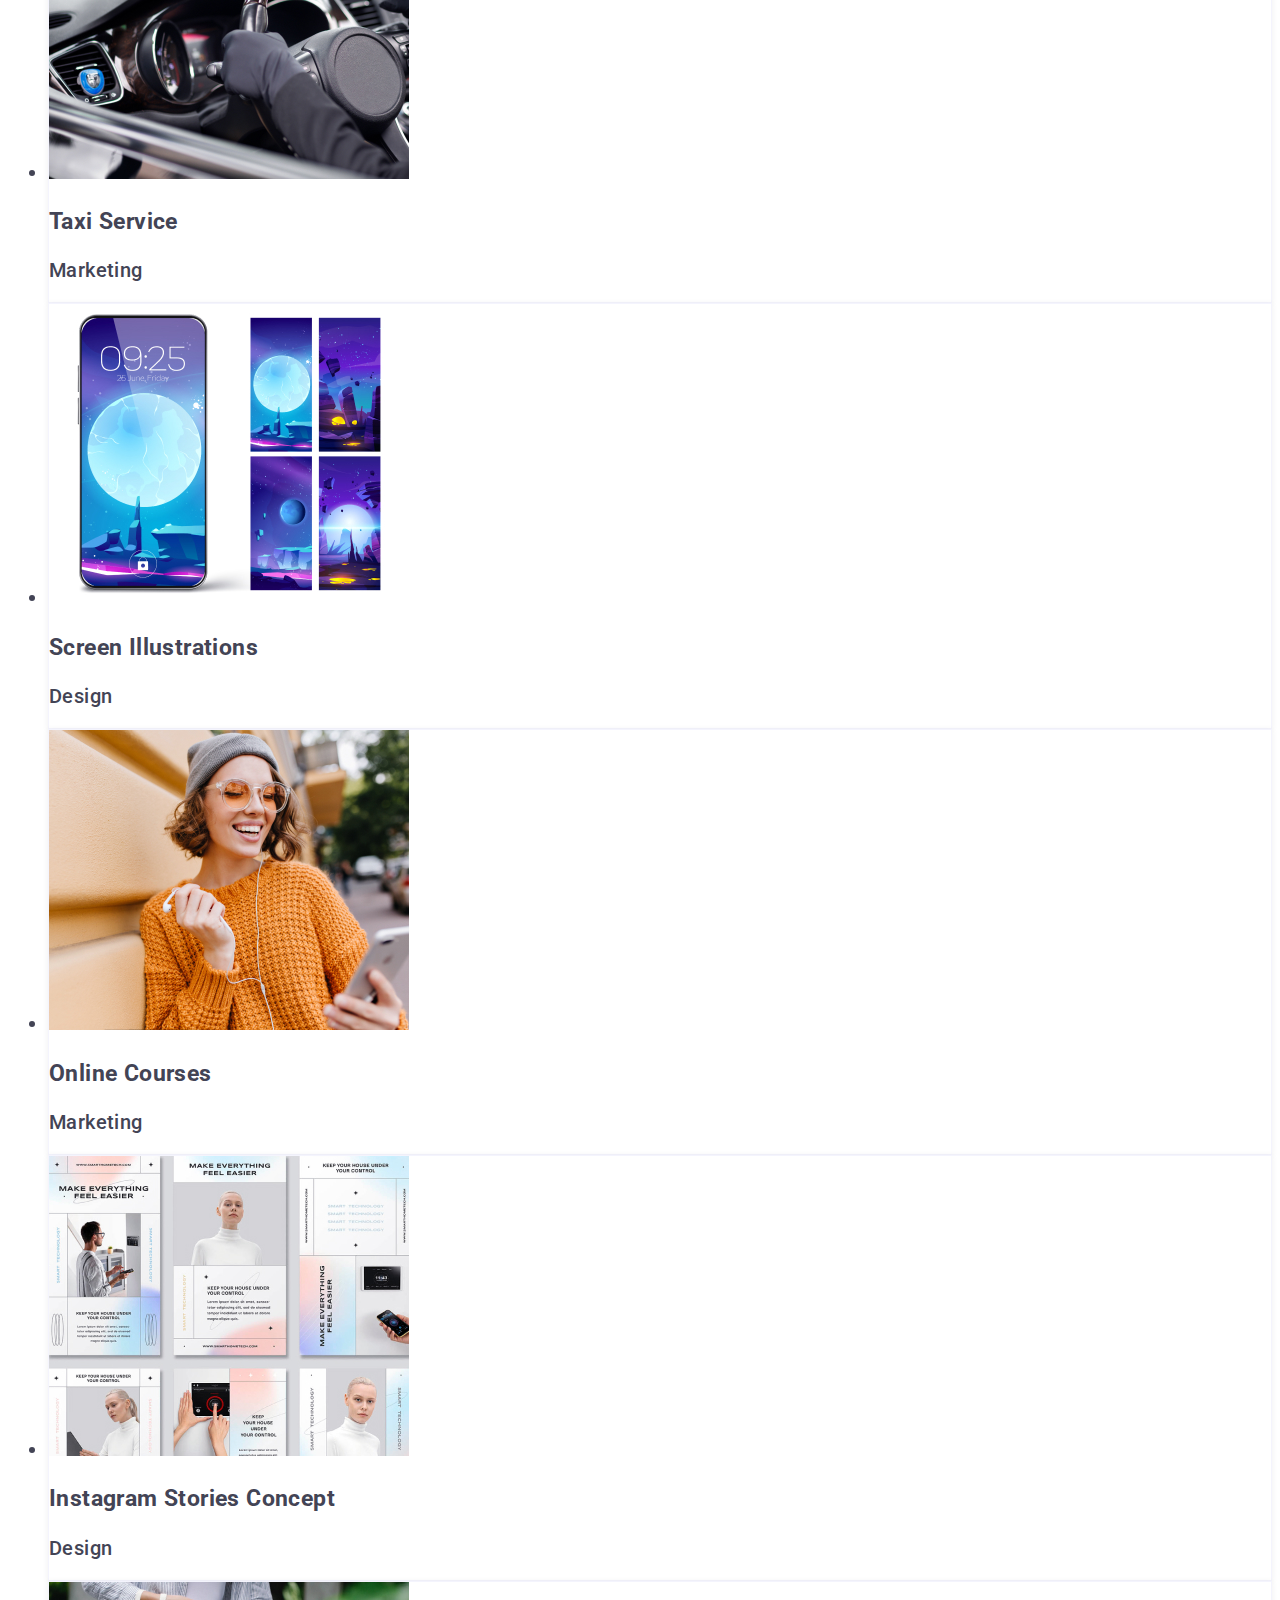
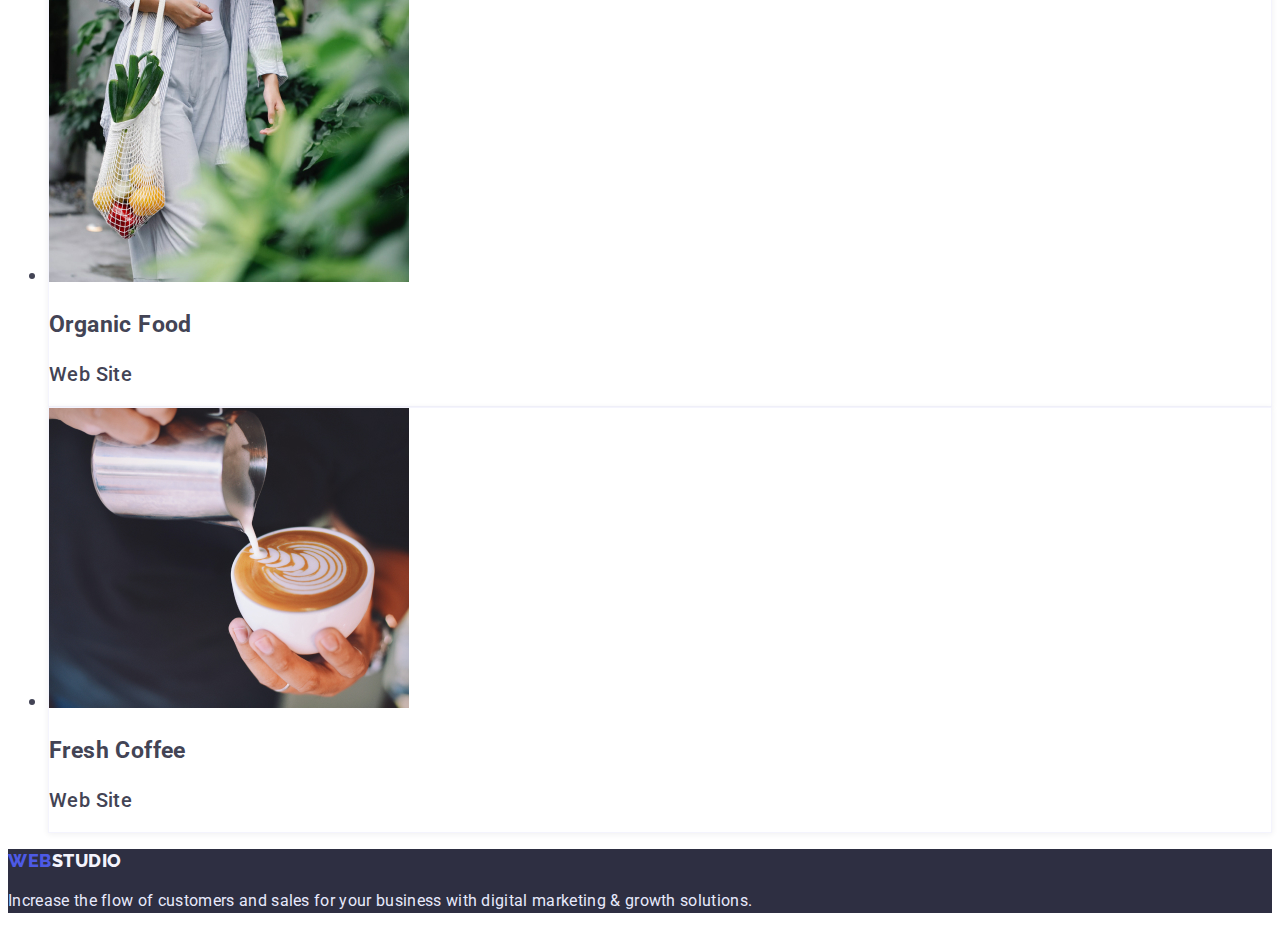
==== commit 742766ac: "update portfolio.html" ====
--- a/portfolio.html
+++ b/portfolio.html
@@ -8,7 +8,7 @@
 
     <link rel="preconnect" href="https://fonts.googleapis.com">
     <link rel="preconnect" href="https://fonts.gstatic.com" crossorigin>
-    <link href="https://fonts.googleapis.com/css2?family=Raleway:wght@700&family=Roboto:wght@400;500;700;900&display=swap"
+    <link href="https://fonts.googleapis.com/css2?family=Raleway:wght@800&family=Roboto:wght@400;500;700;900&display=swap"
     rel="stylesheet">
 
     <link rel="stylesheet" href="./css/styles.css">
@@ -17,17 +17,17 @@
     <body>
         <header class="header-portfolio">
             <nav>
-                <a class="header-logo" href="http://127.0.0.1:5500"><span>WEB</span>STUDIO</a>
+                <a class="header-logo" href="https://olegkurica.github.io/goit-markup-hw-02/"><span>WEB</span>STUDIO</a>
         
                 <ul class="header-list list">
-                    <li><a class="header-link link" href="/">Studio</a></li>
-                    <li><a class="header-link link" href="http://127.0.0.1:5500/portfolio.html">Portfolio</a></li>
+                    <li><a class="header-link link" href="https://olegkurica.github.io/goit-markup-hw-02/">Studio</a></li>
+                    <li><a class="header-link link" href="https://olegkurica.github.io/goit-markup-hw-02/portfolio.html">Portfolio</a></li>
                     <li><a class="header-link link" href="/">Contacts</a></li>
                 </ul>
         
             </nav>
         
-            <ul>
+            <ul class="list">
                 <li>
                     <a class="header-mail link" href="mailto:info@devstudio.com">info@devstudio.com</a>
                 </li>
@@ -40,14 +40,14 @@
         <main>
             <section class="btn-list">
                 <h2 hidden>Filter</h2>
-                <button class="btn-filter-al" type="button"> <span>All</span> </button>
-                <button class="btn-filter-w" type="button"> <span>Web Site</span> </button>
-                <button class="btn-filter-ap" type="button"> <span>App</span> </button>
-                <button class="btn-filter-d" type="button"> <span>Design</span> </button>
-                <button class="btn-filter-m" type="button"> <span>Marketing</span> </button>
+                <button class="btn-filter-al" type="button"> All </button>
+                <button class="btn-filter-w" type="button"> Web Site </button>
+                <button class="btn-filter-ap" type="button"> App </button>
+                <button class="btn-filter-d" type="button"> Design </button>
+                <button class="btn-filter-m" type="button"> Marketing </button>
             </section>
 
-            <section class="marketing">
+            <section class="marketing-list list">
                 <ul>
                     <li class="bankapp">
                         <img width="360" height="300" src="./images/bankapp.jpg" alt="bank app">
@@ -55,7 +55,7 @@
                         <p>App</p>
                     </li>
                     <li class="payment">
-                        <img width="360" height="300" src="./images/blue.jpg" alt="cashless payment">
+                        <img width="360" height="300" src="./images/payment.jpg" alt="cashless payment">
                         <h3>Cashless Payment</h3>
                         <p>Marketing</p>
                     </li>
--- a/css/styles.css
+++ b/css/styles.css
@@ -1,81 +1,59 @@
 body {
     font-family: 'Roboto', sans-serif;
+    color: var(--light-color);
 }
 
 .link {
     font-family: inherit;
 }
 
+:root {
+    --light-color: #FFFFFF;
+    --main-color: #2E2F42;
+    --submain-color: #434455;
+    --iris-color: #4D5AE5;
+    --cloud-color: #F4F4FD;
+    --cornflower-color: #E7E9FC;
+}
+
 /* _______ HEADER SECTION _______ */
 
 .header {
-    position: absolute;
-    width: 1500px;
-    height: 72px;
-    left: 0px;
-    top: 0px;
-    background: #FFFFFF;
+    background: var(--light-color);
 }
 
 .header-portfolio {
-    position: absolute;
-    width: 1500px;
-    height: 72px;
-    left: 0px;
-    top: 0px;
-    background: #FFFFFF;
+    background: var(--light-color);
     box-shadow: 0px 2px 1px rgba(46, 47, 66, 0.08), 0px 1px 1px rgba(46, 47, 66, 0.16), 0px 1px 6px rgba(46, 47, 66, 0.08);
 }
 
 .header-logo {
-    font-family: 'Raleway';
+    font-family: 'Raleway', sans-serif;
     font-weight: 800;
     font-size: 18px;
     line-height: 1.33;
     width: 115px;
-    display: flex;
-    align-items: center;
     letter-spacing: 0.03em;
-    text-transform: uppercase;
-    color: #2E2F42;
-    text-decoration: none;
-    display: flex;
-    flex-direction: row;
-    align-items: flex-start;
-    padding: 0px;
-    position: absolute;
-    width: 115px;
-    height: 24px;
-    left: 186px;
-    top: 24px;
+    color: var(--main-color);
+    text-decoration: none;
 }
 
 .header-logo>span {
-    color: #4D5AE5;
+    color: var(--iris-color);
 }
 
 .header-list {
-    display: flex;
-    flex-direction: row;
-    align-items: flex-start;
-    padding: 0px;
-    gap: 40px;
-    position: absolute;
     width: 261px;
     height: 24px;
-    left: 378px;
-    top: 24px;
     margin: 0;
 }
 
 .header-link {
-    width: 48px;
-    height: 24px;
-    font-weight: 600;
-    font-size: 16px;
-    line-height: 1.5;
-    letter-spacing: 0.02em;
-    color: #2E2F42;
+    font-weight: 500;
+    font-size: 16px;
+    line-height: 1.5;
+    letter-spacing: 0.02em;
+    color: var(--main-color);
     text-decoration: none;
 }
 
@@ -84,168 +62,69 @@
 }
 
 .header-mail {
-    position: absolute;
-    width: 153px;
-    height: 24px;
-    left: 970px;
-    top: 24px;
-    font-family: 'Roboto';
-    font-style: normal;
-    font-weight: 400;
-    font-size: 16px;
-    line-height: 1.5;
-    letter-spacing: 0.02em;
-    color: #434455;
+    font-size: 16px;
+    line-height: 1.5;
+    letter-spacing: 0.02em;
+    color: var(--submain-color);
     text-decoration: none;
 }
 
 .header-phone {
-    position: absolute;
-    width: 151px;
-    height: 24px;
-    left: 1163px;
-    top: 24px;
-    font-family: 'Roboto';
-    font-style: normal;
-    font-weight: 400;
-    font-size: 16px;
-    line-height: 1.5;
-    letter-spacing: 0.02em;
-    color: #434455;
+    font-size: 16px;
+    line-height: 1.5;
+    letter-spacing: 0.02em;
+    color: var(--submain-color);
     text-decoration: none;
 }
 
 /* ________ HERO SECTION ________ */
 
 .hero {
-    position: absolute;
-    width: 1500px;
-    height: 603px;
-    left: 0px;
-    top: 72px;
-    background: #2E2F42;
+    background-color: var(--main-color);
 }
 
 .hero-title {
-    font-weight: 600;
+    font-weight: 700;
     font-size: 56px;
     line-height: 1.07;
-    text-align: center;
     letter-spacing: 0.02em;
     margin: 0;
-    color: #FFFFFF;
-    position: absolute;
-    width: 520px;
-    height: 120px;
-    left: 504px;
-    top: 150px;
+    color: var(--light-color);
 }
 
 .hero-btn {
-    position: absolute;
+    background: var(--iris-color);
+    box-shadow: 0px 4px 4px rgba(0, 0, 0, 0.15);
+    color: var(--light-color);
+    cursor: pointer;
+    border-radius: 4px;
+    border: 0;
     width: 170px;
     height: 51px;
-    left: 665px;
-    top: 350px;
-    background: #4D5AE5;
-    box-shadow: 0px 4px 4px rgba(0, 0, 0, 0.15);
-    display: flex;
-    flex-direction: row;
-    align-items: flex-start;
-    padding: 16px 32px;
-    gap: 10px;
-    color: #FFFFFF;
-    cursor: pointer;
-    border-radius: 4px;
-    border: 0;
-}
-
-.hero-btn>span {
-    width: 106px;
-    height: 19px;
-    font-weight: 600;
+    font-weight: 500;
     font-size: 16px;
     line-height: 1.18;
-    display: flex;
-    align-items: center;
     letter-spacing: 0.04em;
-    color: #FFFFFF;
+    color: var(--light-color);
 }
 
 /* _______ SKILL SECTION _______ */
 
-.skill-feature-s {
-    display: flex;
-    flex-direction: column;
-    align-items: flex-start;
-    padding: 0px;
-    gap: 8px;
-    position: absolute;
-    width: 264px;
-    height: 104px;
-    left: 186px;
-    top: 795px;
-}
-
-.skill-feature-p {
-    display: flex;
-    flex-direction: column;
-    align-items: flex-start;
-    padding: 0px;
-    gap: 8px;
-    position: absolute;
-    width: 264px;
-    height: 104px;
-    left: 474px;
-    top: 795px;
-}
-
-.skill-feature-d {
-    display: flex;
-    flex-direction: column;
-    align-items: flex-start;
-    padding: 0px;
-    gap: 8px;
-    position: absolute;
-    width: 264px;
-    height: 104px;
-    left: 762px;
-    top: 795px;
-}
-
-.skill-feature-t {
-    display: flex;
-    flex-direction: column;
-    align-items: flex-start;
-    padding: 0px;
-    gap: 8px;
-    position: absolute;
-    width: 264px;
-    height: 104px;
-    left: 1050px;
-    top: 795px;
-}
-
-.skill-name {
-    width: 264px;
-    height: 24px;
-    font-weight: 600;
-    font-size: 20px;
-    line-height: 1.2;
-    letter-spacing: 0.02em;
-    color: #2E2F42;
+.skill-name { 
+    font-weight: 700;
+    font-size: 20px;
+    line-height: 1.2;
+    letter-spacing: 0.02em;
+    color: var(--main-color);
     text-decoration: none;
     margin: 0;
 }
 
 .skill-descr {
-    width: 270px;
-    height: 72px;
-    font-weight: 400;
-    font-size: 16px;
-    line-height: 1.5;
-    letter-spacing: 0.02em;
-    color: #434455;
+    font-size: 16px;
+    line-height: 1.5;
+    letter-spacing: 0.02em;
+    color: var(--submain-color);
     text-decoration: none;
     margin: 0;
 }
@@ -253,610 +132,302 @@
 /* _______ GALLERY SECTION _______ */
 
 .gallery-title {
-    position: absolute;
-    width: 322px;
-    height: 40px;
-    left: 589px;
-    top: 1019px;
-    font-weight: 600;
+    font-weight: 700;
     font-size: 36px;
     line-height: 1.11;
-    text-align: center;
-    letter-spacing: 0.02em;
-    text-transform: capitalize;
-    color: #2E2F42;
-}
-
-.gallery-item-a {
-    display: flex;
-    flex-direction: column;
-    align-items: flex-start;
-    padding: 0px;
-    position: absolute;
-    width: 360px;
-    height: 300px;
-    left: 186px;
-    top: 1131px;
-}
-
-.gallery-item-b {
-    display: flex;
-    flex-direction: column;
-    align-items: flex-start;
-    padding: 0px;
-    position: absolute;
-    width: 360px;
-    height: 300px;
-    left: 570px;
-    top: 1131px;
-}
-
-.gallery-item-c {
-    display: flex;
-    flex-direction: column;
-    align-items: flex-start;
-    padding: 0px;
-    position: absolute;
-    width: 360px;
-    height: 300px;
-    left: 954px;
-    top: 1131px;
+    letter-spacing: 0.02em;
+    color: var(--main-color);
 }
 
 /* _______ TEAM SECTION _______ */
 
 .team {
-    position: absolute;
-    width: 1500px;
-    height: 732px;
-    left: 0px;
-    top: 1551px;
-    background: #F4F4FD;
+    background: var(--cloud-color);
 }
 
 .team-title {
-    position: absolute;
-    width: 162px;
-    height: 40px;
-    left: 669px;
-    top: 100px;
-    font-weight: 600;
+    font-weight: 700;
     font-size: 36px;
     line-height: 1.11;
-    text-align: center;
-    letter-spacing: 0.02em;
-    text-transform: capitalize;
-    color: #2E2F42;
+    letter-spacing: 0.02em;
+    color: var(--main-color);
 }
 
 .team-card-m {
-    display: flex;
-    flex-direction: column;
-    justify-content: center;
-    align-items: center;
-    padding: 0px 0px 32px;
-    gap: 32px;
-    position: absolute;
-    width: 264px;
-    height: 380px;
-    left: 186px;
-    top: 250px;
-    background: #FFFFFF;
+    background: var(--light-color);
     box-shadow: 0px 1px 6px rgba(46, 47, 66, 0.08), 0px 1px 1px rgba(46, 47, 66, 0.16), 0px 2px 1px rgba(46, 47, 66, 0.08);
     border-radius: 0px 0px 4px 4px;
 }
 
 .team-card-t {
-    display: flex;
-    flex-direction: column;
-    justify-content: center;
-    align-items: center;
-    padding: 0px 0px 32px;
-    gap: 32px;
-    position: absolute;
-    width: 264px;
-    height: 380px;
-    left: 474px;
-    top: 250px;
-    background: #FFFFFF;
+    background: var(--light-color);
     box-shadow: 0px 1px 6px rgba(46, 47, 66, 0.08), 0px 1px 1px rgba(46, 47, 66, 0.16), 0px 2px 1px rgba(46, 47, 66, 0.08);
     border-radius: 0px 0px 4px 4px;
 }
 
 .team-card-c {
-    display: flex;
-    flex-direction: column;
-    justify-content: center;
-    align-items: center;
-    padding: 0px 0px 32px;
-    gap: 32px;
-    position: absolute;
-    width: 264px;
-    height: 380px;
-    left: 762px;
-    top: 250px;
-    background: #FFFFFF;
+    background: var(--light-color);
     box-shadow: 0px 1px 6px rgba(46, 47, 66, 0.08), 0px 1px 1px rgba(46, 47, 66, 0.16), 0px 2px 1px rgba(46, 47, 66, 0.08);
     border-radius: 0px 0px 4px 4px;
 }
 
 .team-card-d {
-    display: flex;
-    flex-direction: column;
-    justify-content: center;
-    align-items: center;
-    padding: 0px 0px 32px;
-    gap: 32px;
-    position: absolute;
-    width: 264px;
-    height: 380px;
-    left: 1050px;
-    top: 250px;
-    background: #FFFFFF;
+    background: var(--light-color);
     box-shadow: 0px 1px 6px rgba(46, 47, 66, 0.08), 0px 1px 1px rgba(46, 47, 66, 0.16), 0px 2px 1px rgba(46, 47, 66, 0.08);
     border-radius: 0px 0px 4px 4px;
 }
 
 .team-member {
-    font-weight: 600;
-    font-size: 20px;
-    line-height: 1.2;
-    text-align: center;
-    letter-spacing: 0.02em;
-    color: #2E2F42;
-    display: flex;
-    flex-direction: column;
-    justify-content: center;
-    align-items: center;
-    padding: 0px;
-    gap: 8px;
+    font-weight: 700;
+    font-size: 20px;
+    line-height: 1.2;
+    letter-spacing: 0.02em;
+    color: var(--main-color);
 }
 
 .member-descr {
-    font-weight: 400;
-    font-size: 16px;
-    line-height: 1.5;
-    text-align: center;
-    letter-spacing: 0.02em;
-    color: #434455;
+    font-size: 16px;
+    line-height: 1.5;
+    letter-spacing: 0.02em;
+    color: var(--submain-color);
 }
 
 /* _______ FOOTER SECTION _______ */
 
 .footer {
-    position: absolute;
-    width: 1500px;
-    height: 310px;
-    left: 0px;
-    top: 2283px;
-    background: #2E2F42;
+    background: var(--main-color);
 }
 
 .footer-portfolio {
-    position: absolute;
-    width: 1500px;
-    height: 310px;
-    left: 0px;
-    top: 1764px;
-    background: #2E2F42;
+    background: var(--main-color);
 }
 
 .footer-logo {
-    font-family: 'Raleway';
+    font-family: 'Raleway', sans-serif;
     font-weight: 800;
     font-size: 18px;
     line-height: 1.33;
     width: 115px;
-    display: flex;
-    align-items: center;
     letter-spacing: 0.03em;
-    text-transform: uppercase;
-    color: #F4F4FD;
-    text-decoration: none;
-    display: flex;
-    flex-direction: row;
-    align-items: flex-start;
-    padding: 0px;
-    position: absolute;
-    width: 115px;
-    height: 22px;
-    left: 186px;
-    top: 110px;
+    color: var(--cloud-color);
+    text-decoration: none;
 }
 
 .footer-logo>span {
-    color: #4D5AE5;
+    color: var(--iris-color);
 }
 
 .footer-descr {
-    position: absolute;
-    width: 264px;
-    height: 72px;
-    left: 186px;
-    top: 137px;
-    font-weight: 400;
-    font-size: 16px;
-    line-height: 1.5;
-    letter-spacing: 0.02em;
-    color: #E7E9FC;
+    font-size: 16px;
+    line-height: 1.5;
+    letter-spacing: 0.02em;
+    color: var(--cornflower-color);
 }
 
 /* _______ FILTER SECTION _______ */
 
-.btn-list {
-    display: flex;
-    flex-direction: row;
-    align-items: flex-start;
-    padding: 0px;
-    gap: 24px;
-    position: absolute;
-    width: 586px;
-    height: 48px;
-    left: 457px;
-    top: 168px;
-
-}
-
 .btn-filter-al {
-    box-sizing: border-box;
-    display: flex;
-    flex-direction: row;
-    align-items: flex-start;
-    padding: 8px 16px;
+    background: var(--cloud-color);
+    border: 1px solid var(--cornflower-color);
+    border-radius: 4px;
+    cursor: pointer;
+    color: var(--iris-color);
+    font-weight: 500;
+    font-size: 16px;
+    line-height: 24px;
     width: 69px;
     height: 48px;
-    background: #F4F4FD;
-    border: 1px solid #E7E9FC;
-    border-radius: 4px;
-    cursor: pointer;
-    
 }
 
 .btn-filter-al:hover,
 .btn-filter-al:focus {
-    background: #4D5AE5;
+    background: var(--iris-color);
     box-shadow: 0px 3px 1px rgba(0, 0, 0, 0.1), 0px 2px 1px rgba(0, 0, 0, 0.08), 0px 2px 2px rgba(0, 0, 0, 0.12);
     border-radius: 4px;
-}
-
-.btn-filter-al>span:hover,
-.btn-filter-al>span:focus {
-    width: 21px;
-    height: 24px;
-    font-weight: 600;
-    font-size: 16px;
-    line-height: 1.5;
-    display: flex;
-    align-items: center;
-    text-align: center;
-    letter-spacing: 0.04em;
-    color: #FFFFFF;
-}
-
-.btn-filter-al>span {
-    width: 21px;
-    height: 24px;
-    font-weight: 600;
-    font-size: 16px;
-    line-height: 1.5;
-    display: flex;
-    align-items: center;
-    text-align: center;
-    letter-spacing: 0.04em;
-    color: #4D5AE5;
+    color: var(--light-color);
 }
 
 .btn-filter-w {
-    box-sizing: border-box;
-    display: flex;
-    flex-direction: row;
-    justify-content: center;
-    align-items: center;
-    padding: 8px 16px;
+    background: var(--cloud-color);
+    border: 1px solid var(--cornflower-color);
+    border-radius: 4px;
+    cursor: pointer;
+    color: var(--iris-color);
+    font-weight: 500;
+    font-size: 16px;
+    line-height: 24px;
     width: 116px;
     height: 48px;
-    background: #F4F4FD;
-    border: 1px solid #E7E9FC;
-    border-radius: 4px;
-    cursor: pointer;
 }
 
 .btn-filter-w:hover,
 .btn-filter-w:focus {
-    background: #4D5AE5;
+    background: var(--iris-color);
     box-shadow: 0px 3px 1px rgba(0, 0, 0, 0.1), 0px 2px 1px rgba(0, 0, 0, 0.08), 0px 2px 2px rgba(0, 0, 0, 0.12);
     border-radius: 4px;
-}
-
-.btn-filter-w>span:hover,
-.btn-filter-w>span:focus {
-    width: 75px;
-    height: 24px;
-    font-weight: 600;
-    font-size: 16px;
-    line-height: 1.5;
-    display: flex;
-    align-items: center;
-    text-align: center;
-    letter-spacing: 0.04em;
-    color: #FFFFFF;
-}
-
-.btn-filter-w>span {
-    width: 75px;
-    height: 24px;
-    font-weight: 600;
-    font-size: 16px;
-    line-height: 1.5;
-    display: flex;
-    align-items: center;
-    text-align: center;
-    letter-spacing: 0.04em;
-    color: #4D5AE5;
+    color: var(--light-color);
 }
 
 .btn-filter-ap {
-    box-sizing: border-box;
-    display: flex;
-    flex-direction: row;
-    justify-content: center;
-    align-items: center;
-    padding: 8px 16px;
+    background: var(--cloud-color);
+    border: 1px solid var(--cornflower-color);
+    border-radius: 4px;
+    cursor: pointer;
+    color: var(--iris-color);
+    font-weight: 500;
+    font-size: 16px;
+    line-height: 24px;
     width: 78px;
     height: 48px;
-    background: #F4F4FD;
-    border: 1px solid #E7E9FC;
-    border-radius: 4px;
-    cursor: pointer;
 }
 
 .btn-filter-ap:hover,
 .btn-filter-ap:focus {
-    background: #4D5AE5;
+    background: var(--iris-color);
     box-shadow: 0px 3px 1px rgba(0, 0, 0, 0.1), 0px 2px 1px rgba(0, 0, 0, 0.08), 0px 2px 2px rgba(0, 0, 0, 0.12);
     border-radius: 4px;
-}
-
-.btn-filter-ap>span:hover,
-.btn-filter-ap>span:focus {
-    width: 30px;
-    height: 24px;
-    font-weight: 600;
-    font-size: 16px;
-    line-height: 1.5;
-    display: flex;
-    align-items: center;
-    text-align: center;
-    letter-spacing: 0.04em;
-    color: #FFFFFF;
-}
-
-.btn-filter-ap>span {
-    width: 30px;
-    height: 24px;
-    font-weight: 600;
-    font-size: 16px;
-    line-height: 1.5;
-    display: flex;
-    align-items: center;
-    text-align: center;
-    letter-spacing: 0.04em;
-    color: #4D5AE5;
+    color: var(--light-color);
 }
 
 .btn-filter-d {
-    box-sizing: border-box;
-    display: flex;
-    flex-direction: row;
-    justify-content: center;
-    align-items: center;
-    padding: 8px 16px;
+    background: var(--cloud-color);
+    border: 1px solid var(--cornflower-color);
+    border-radius: 4px;
+    cursor: pointer;
+    color: var(--iris-color);
+    font-weight: 500;
+    font-size: 16px;
+    line-height: 24px;
     width: 101px;
     height: 48px;
-    background: #F4F4FD;
-    border: 1px solid #E7E9FC;
-    border-radius: 4px;
-    cursor: pointer;
 }
 
 .btn-filter-d:hover,
 .btn-filter-d:focus {
-    background: #4D5AE5;
+    background: var(--iris-color);
     box-shadow: 0px 3px 1px rgba(0, 0, 0, 0.1), 0px 2px 1px rgba(0, 0, 0, 0.08), 0px 2px 2px rgba(0, 0, 0, 0.12);
     border-radius: 4px;
-}
-
-.btn-filter-d>span:hover,
-.btn-filter-d>span:focus {
-    width: 53px;
-    height: 24px;
-    font-weight: 600;
-    font-size: 16px;
-    line-height: 1.5;
-    display: flex;
-    align-items: center;
-    text-align: center;
-    letter-spacing: 0.04em;
-    color: #FFFFFF;
-}
-
-.btn-filter-d>span {
-    width: 53px;
-    height: 24px;
-    font-weight: 600;
-    font-size: 16px;
-    line-height: 1.5;
-    display: flex;
-    align-items: center;
-    text-align: center;
-    letter-spacing: 0.04em;
-    color: #4D5AE5;
+    color: var(--light-color);
 }
 
 .btn-filter-m {
-    box-sizing: border-box;
-    display: flex;
-    flex-direction: row;
-    justify-content: center;
-    align-items: center;
-    padding: 8px 16px;
+    background: var(--cloud-color);
+    border: 1px solid var(--cornflower-color);
+    border-radius: 4px;
+    cursor: pointer;
+    color: var(--iris-color);
+    font-weight: 500;
+    font-size: 16px;
+    line-height: 24px;
     width: 126px;
     height: 48px;
-    background: #F4F4FD;
-    border: 1px solid #E7E9FC;
-    border-radius: 4px;
-    cursor: pointer;
 }
 
 .btn-filter-m:hover,
 .btn-filter-m:focus {
-    background: #4D5AE5;
+    background: var(--iris-color);
     box-shadow: 0px 3px 1px rgba(0, 0, 0, 0.1), 0px 2px 1px rgba(0, 0, 0, 0.08), 0px 2px 2px rgba(0, 0, 0, 0.12);
     border-radius: 4px;
-}
-
-.btn-filter-m>span:hover,
-.btn-filter-m>span:focus {
-    width: 78px;
-    height: 24px;
-    font-weight: 600;
-    font-size: 16px;
-    line-height: 1.5;
-    display: flex;
-    align-items: center;
-    text-align: center;
-    letter-spacing: 0.04em;
-    color: #FFFFFF;
-}
-
-.btn-filter-m>span {
-    width: 78px;
-    height: 24px;
-    font-weight: 600;
-    font-size: 16px;
-    line-height: 1.5;
-    display: flex;
-    align-items: center;
-    text-align: center;
-    letter-spacing: 0.04em;
-    color: #4D5AE5;
+    color: var(--light-color);
 }
 
 /* _______ MARKETING SECTION _______ */
 
 .bankapp {
-    box-sizing: border-box;
-    position: absolute;
-    width: 360px;
-    height: 420px;
-    left: 186px;
-    top: 288px;
-    background: #FFFFFF;
-    border: 0.5px solid #F4F4FD;
-    box-shadow: 0px 1px 6px rgba(46, 47, 66, 0.08);
-    list-style: none;
+    background: var(--light-color);
+    border: 0.5px solid var(--cloud-color);
+    box-shadow: 0px 1px 6px rgba(46, 47, 66, 0.08);
+    font-weight: 500;
+    font-size: 20px;
+    line-height: 1.2;
+    letter-spacing: 0.02em;
+    color: var(--submain-color);
 }
 
 .payment {
-    box-sizing: border-box;
-    position: absolute;
-    width: 360px;
-    height: 420px;
-    left: 570px;
-    top: 288px;
-    background: #FFFFFF;
-    border: 0.5px solid #F4F4FD;
-    list-style: none;
-    box-shadow: 0px 1px 6px rgba(46, 47, 66, 0.08), 0px 1px 1px rgba(46, 47, 66, 0.16), 0px 2px 1px rgba(46, 47, 66, 0.08);
+    background: var(--light-color);
+    border: 0.5px solid var(--cloud-color);
+    box-shadow: 0px 1px 6px rgba(46, 47, 66, 0.08);
+    font-weight: 500;
+    font-size: 20px;
+    line-height: 1.2;
+    letter-spacing: 0.02em;
+    color: var(--submain-color);
 }
 
 .medapp {
-    box-sizing: border-box;
-    position: absolute;
-    width: 360px;
-    height: 420px;
-    left: 954px;
-    top: 288px;
-    background: #FFFFFF;
-    border: 0.5px solid #F4F4FD;
-    box-shadow: 0px 1px 6px rgba(46, 47, 66, 0.08);
-    list-style: none;
+    background: var(--light-color);
+    border: 0.5px solid var(--cloud-color);
+    box-shadow: 0px 1px 6px rgba(46, 47, 66, 0.08);
+    font-weight: 500;
+    font-size: 20px;
+    line-height: 1.2;
+    letter-spacing: 0.02em;
+    color: var(--submain-color);
 }
 
 .taxiserv {
-    box-sizing: border-box;
-    position: absolute;
-    width: 360px;
-    height: 420px;
-    left: 186px;
-    top: 756px;
-    background: #FFFFFF;
-    border: 0.5px solid #F4F4FD;
-    box-shadow: 0px 1px 6px rgba(46, 47, 66, 0.08);
-    list-style: none;
+    background: var(--light-color);
+    border: 0.5px solid var(--cloud-color);
+    box-shadow: 0px 1px 6px rgba(46, 47, 66, 0.08);
+    font-weight: 500;
+    font-size: 20px;
+    line-height: 1.2;
+    letter-spacing: 0.02em;
+    color: var(--submain-color);
 }
 
 .screenill {
-    box-sizing: border-box;
-    position: absolute;
-    width: 360px;
-    height: 420px;
-    left: 570px;
-    top: 756px;
-    background: #FFFFFF;
-    border: 0.5px solid #F4F4FD;
-    box-shadow: 0px 1px 6px rgba(46, 47, 66, 0.08);
-    list-style: none;
+    background: var(--light-color);
+    border: 0.5px solid var(--cloud-color);
+    box-shadow: 0px 1px 6px rgba(46, 47, 66, 0.08);
+    font-weight: 500;
+    font-size: 20px;
+    line-height: 1.2;
+    letter-spacing: 0.02em;
+    color: var(--submain-color);
 }
 
 .onlinecurs {
-    box-sizing: border-box;
-    position: absolute;
-    width: 360px;
-    height: 420px;
-    left: 954px;
-    top: 756px;
-    background: #FFFFFF;
-    border: 0.5px solid #F4F4FD;
-    box-shadow: 0px 1px 6px rgba(46, 47, 66, 0.08);
-    list-style: none;
+    background: var(--light-color);
+    border: 0.5px solid var(--cloud-color);
+    box-shadow: 0px 1px 6px rgba(46, 47, 66, 0.08);
+    font-weight: 500;
+    font-size: 20px;
+    line-height: 1.2;
+    letter-spacing: 0.02em;
+    color: var(--submain-color);    
 }
 
 .inststories {
-    box-sizing: border-box;
-    position: absolute;
-    width: 360px;
-    height: 420px;
-    left: 186px;
-    top: 1224px;
-    background: #FFFFFF;
-    border: 0.5px solid #F4F4FD;
-    box-shadow: 0px 1px 6px rgba(46, 47, 66, 0.08);
-    list-style: none;
+    background: var(--light-color);
+    border: 0.5px solid var(--cloud-color);
+    box-shadow: 0px 1px 6px rgba(46, 47, 66, 0.08);
+    font-weight: 500;
+    font-size: 20px;
+    line-height: 1.2;
+    letter-spacing: 0.02em;
+    color: var(--submain-color);
 }
 
 .organicf {
-    box-sizing: border-box;
-    position: absolute;
-    width: 360px;
-    height: 420px;
-    left: 570px;
-    top: 1224px;
-    background: #FFFFFF;
-    border: 0.5px solid #F4F4FD;
-    box-shadow: 0px 1px 6px rgba(46, 47, 66, 0.08);
-    list-style: none;
+    background: var(--light-color);
+    border: 0.5px solid var(--cloud-color);
+    box-shadow: 0px 1px 6px rgba(46, 47, 66, 0.08);
+    font-weight: 500;
+    font-size: 20px;
+    line-height: 1.2;
+    letter-spacing: 0.02em;
+    color: var(--submain-color);
 }
 
 .freshcoffee {
-    box-sizing: border-box;
-    position: absolute;
-    width: 360px;
-    height: 420px;
-    left: 954px;
-    top: 1224px;
-    background: #FFFFFF;
-    border: 0.5px solid #F4F4FD;
-    box-shadow: 0px 1px 6px rgba(46, 47, 66, 0.08);
-    list-style: none;
+    background: var(--light-color);
+    border: 0.5px solid var(--cloud-color);
+    box-shadow: 0px 1px 6px rgba(46, 47, 66, 0.08);
+    font-weight: 500;
+    font-size: 20px;
+    line-height: 1.2;
+    letter-spacing: 0.02em;
+    color: var(--submain-color);
 }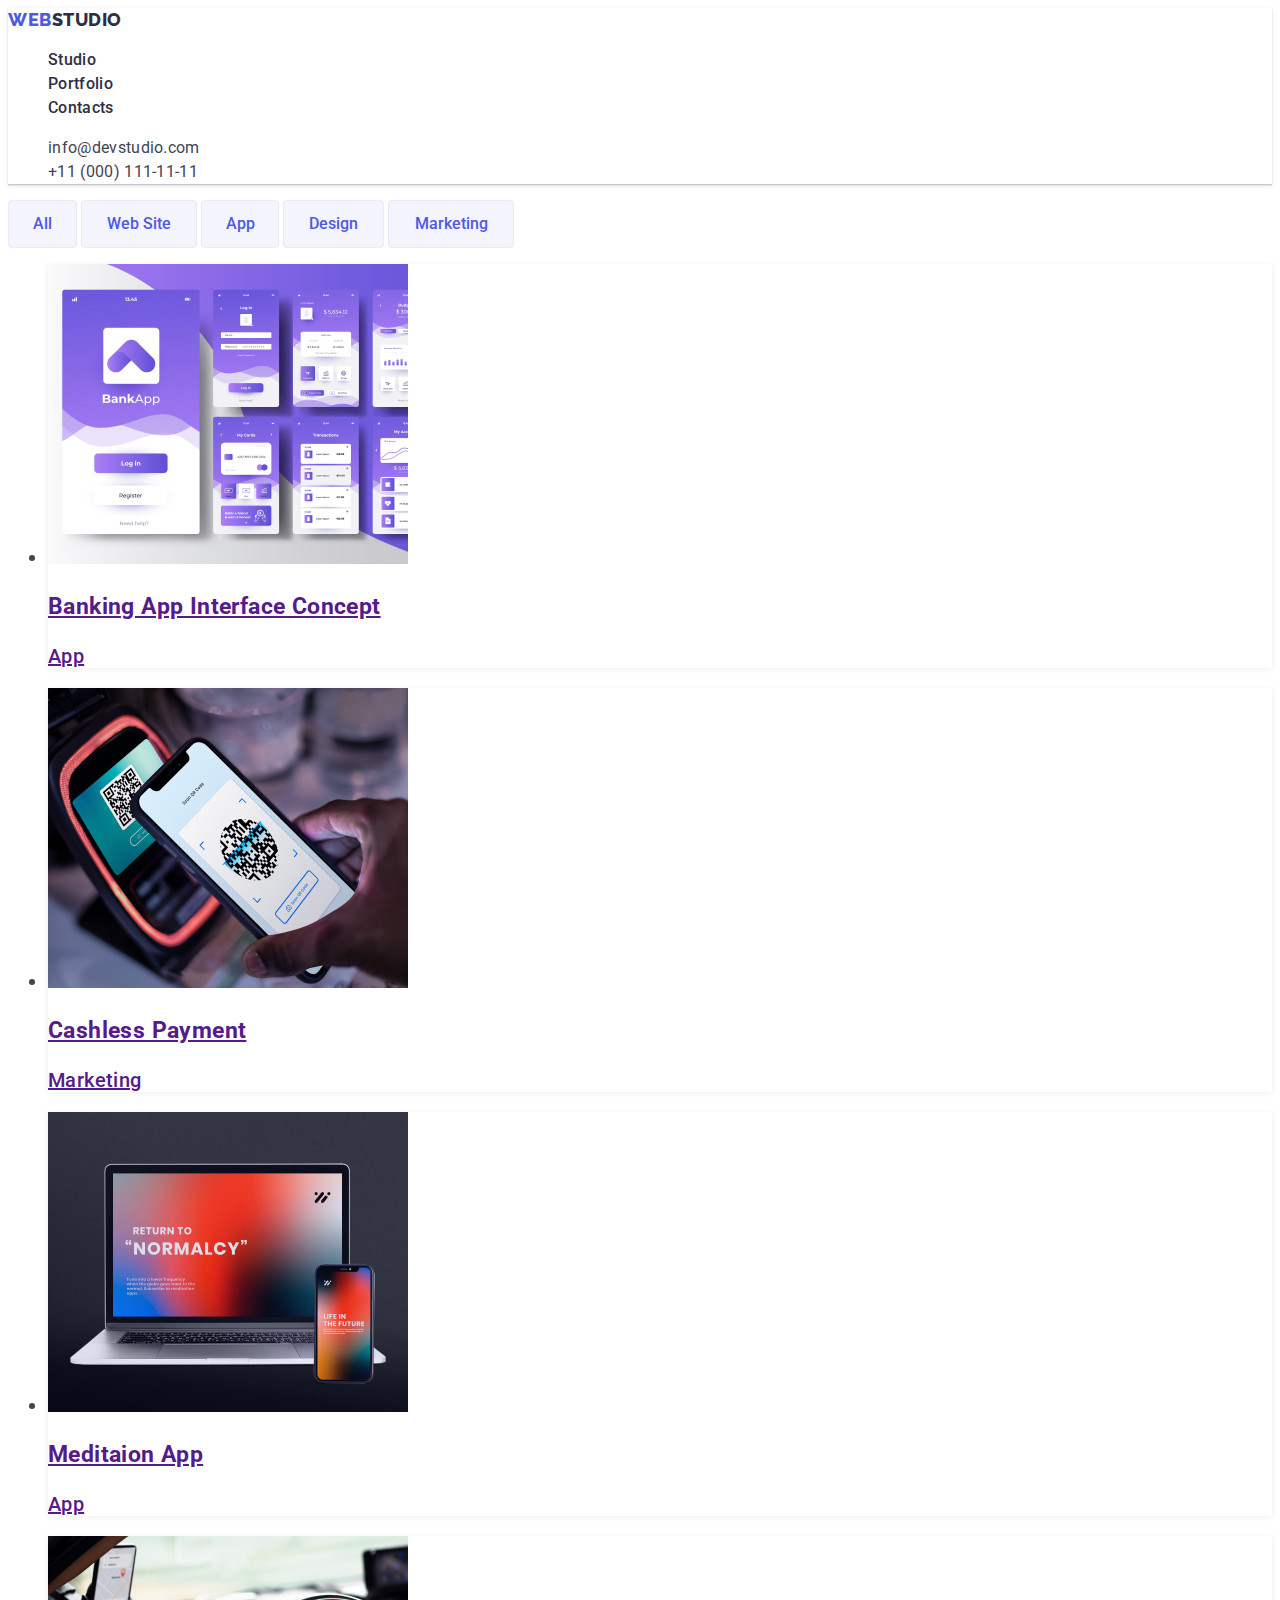
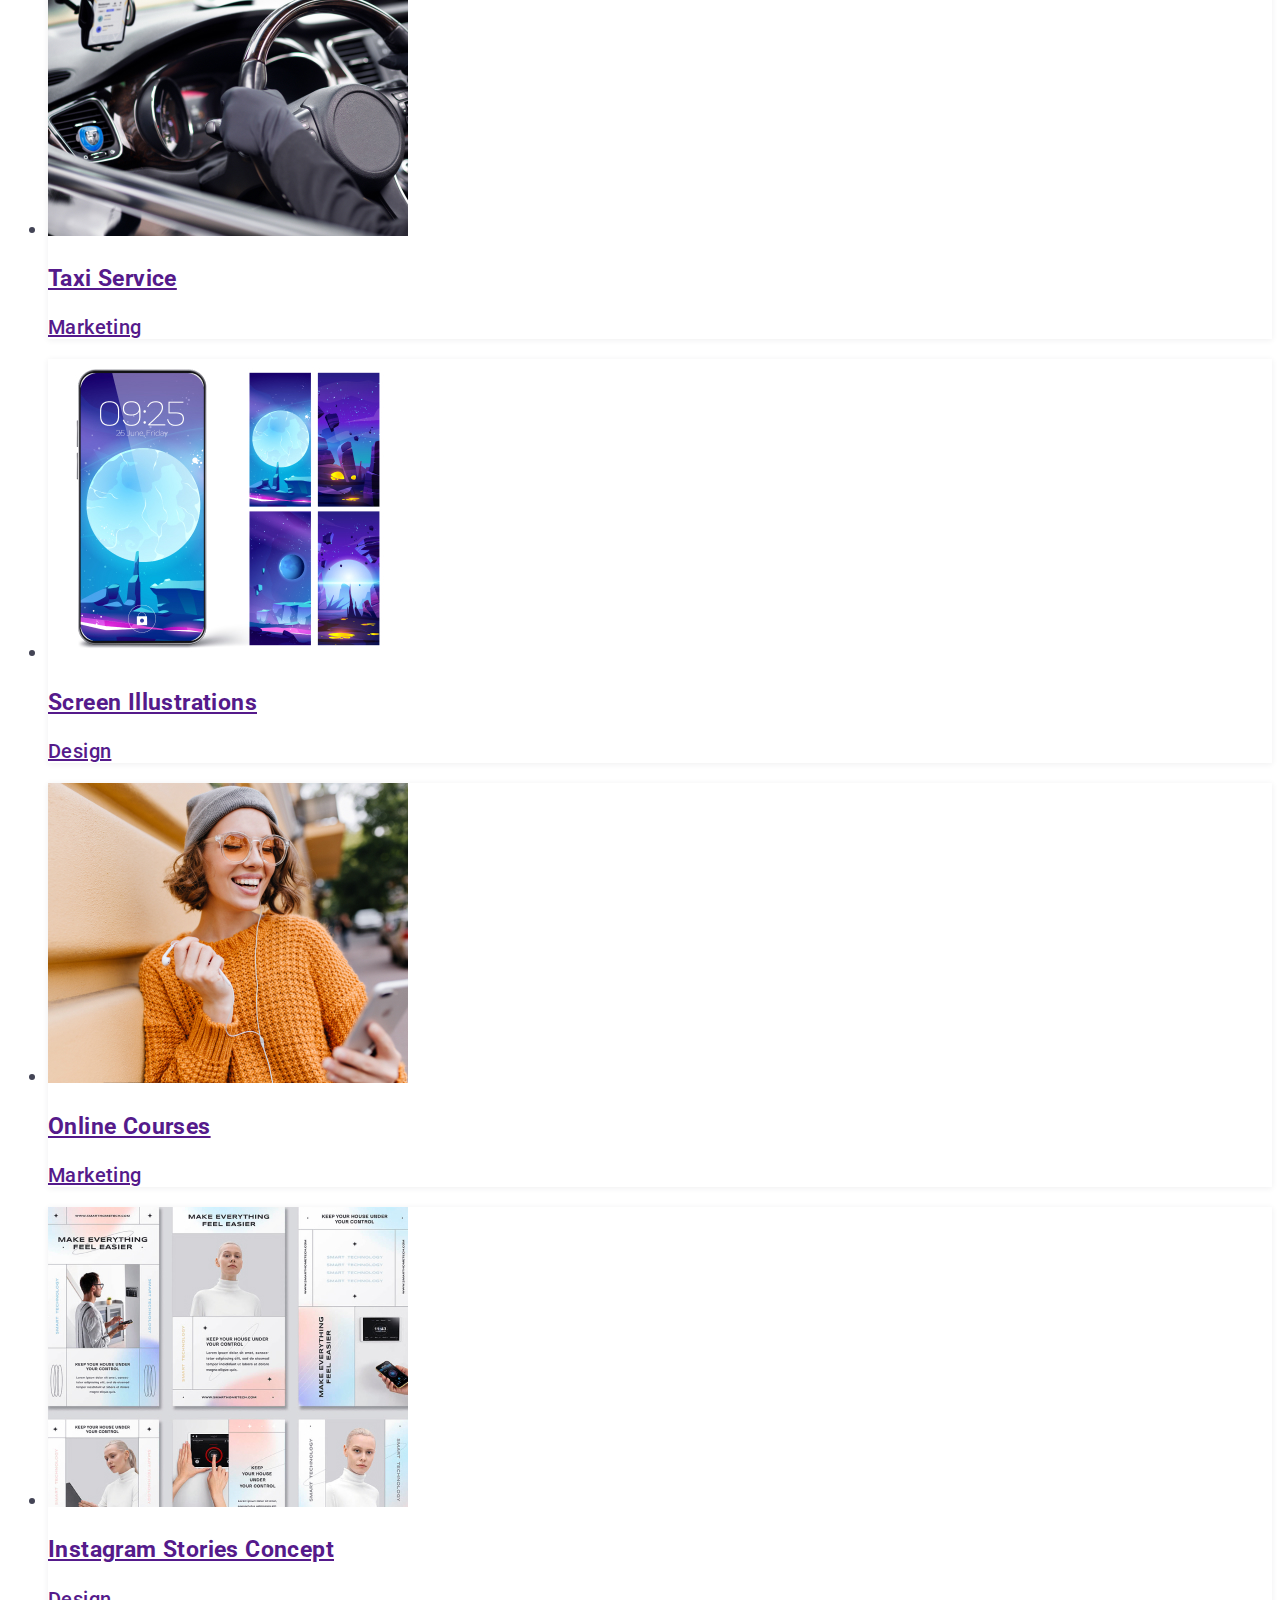
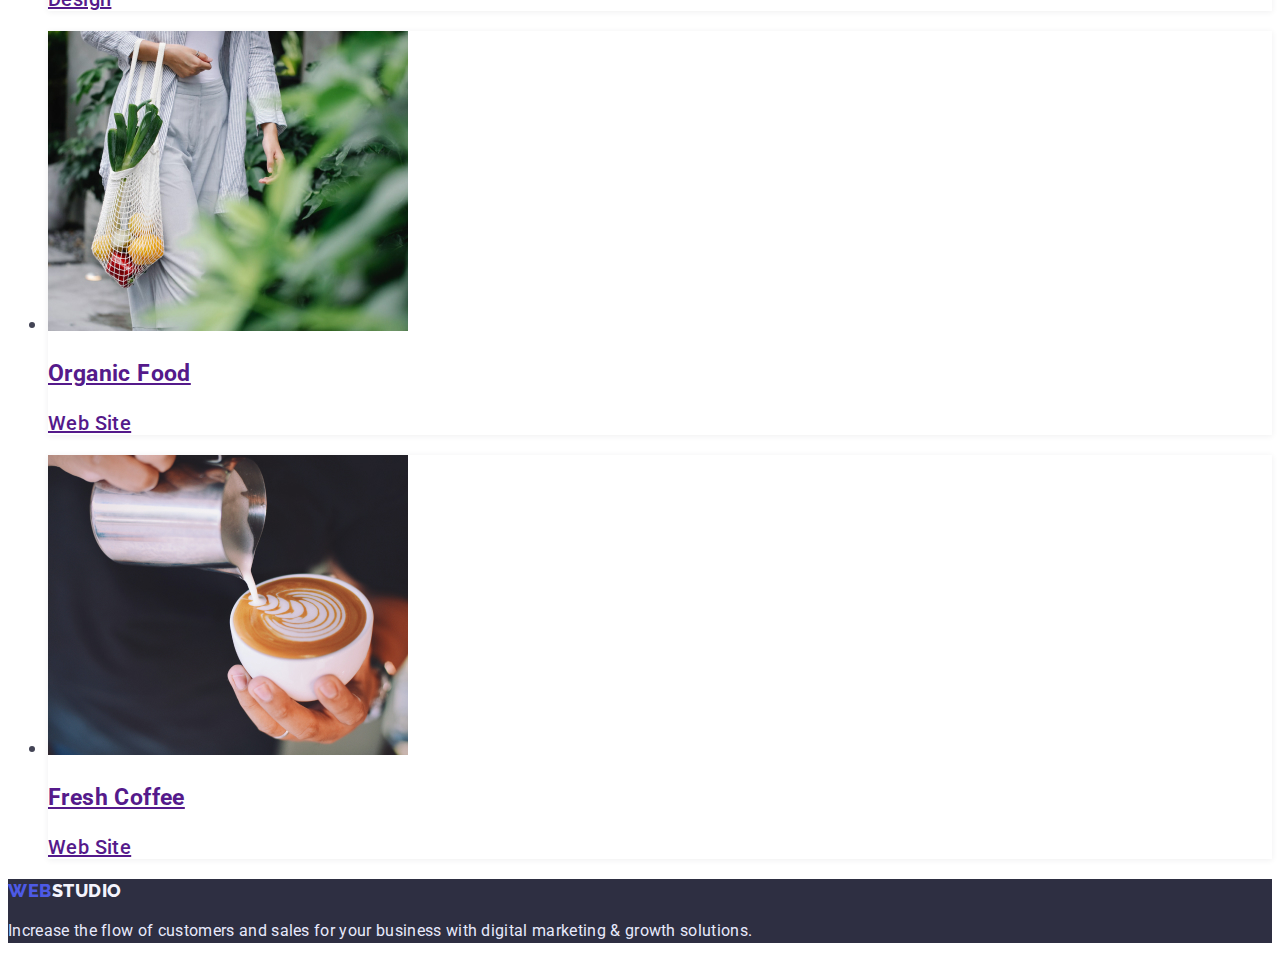
==== commit 4cea4096: "update" ====
--- a/portfolio.html
+++ b/portfolio.html
@@ -1,5 +1,6 @@
 <!DOCTYPE html>
 <html lang="en">
+
 <head>
     <meta charset="UTF-8">
     <meta http-equiv="X-UA-Compatible" content="IE=edge">
@@ -8,102 +9,134 @@
 
     <link rel="preconnect" href="https://fonts.googleapis.com">
     <link rel="preconnect" href="https://fonts.gstatic.com" crossorigin>
-    <link href="https://fonts.googleapis.com/css2?family=Raleway:wght@800&family=Roboto:wght@400;500;700;900&display=swap"
-    rel="stylesheet">
+    <link
+        href="https://fonts.googleapis.com/css2?family=Raleway:wght@800&family=Roboto:wght@400;500;700;900&display=swap"
+        rel="stylesheet">
+
+    <link rel="stylesheet" href="https://cdnjs.cloudflare.com/ajax/libs/modern-normalize/1.1.0/modern-normalize.min.css"
+        integrity="sha512-wpPYUAdjBVSE4KJnH1VR1HeZfpl1ub8YT/NKx4PuQ5NmX2tKuGu6U/JRp5y+Y8XG2tV+wKQpNHVUX03MfMFn9Q=="
+        crossorigin="anonymous" referrerpolicy="no-referrer" />
 
     <link rel="stylesheet" href="./css/styles.css">
 
 </head>
-    <body>
-        <header class="header-portfolio">
-            <nav>
-                <a class="header-logo" href="https://olegkurica.github.io/goit-markup-hw-02/"><span>WEB</span>STUDIO</a>
-        
-                <ul class="header-list list">
-                    <li><a class="header-link link" href="https://olegkurica.github.io/goit-markup-hw-02/">Studio</a></li>
-                    <li><a class="header-link link" href="https://olegkurica.github.io/goit-markup-hw-02/portfolio.html">Portfolio</a></li>
-                    <li><a class="header-link link" href="/">Contacts</a></li>
-                </ul>
-        
-            </nav>
-        
-            <ul class="list">
-                <li>
-                    <a class="header-mail link" href="mailto:info@devstudio.com">info@devstudio.com</a>
-                </li>
-                <li>
-                    <a class="header-phone link" href="tel:+11(000)111-11-11">+11 (000) 111-11-11</a>
-                </li>
+
+<body>
+    <header class="header-portfolio">
+        <nav>
+            <a class="header-logo" href="https://olegkurica.github.io/goit-markup-hw-02/"><span>WEB</span>STUDIO</a>
+
+            <ul class="header-list list">
+                <li><a class="header-link link" href="https://olegkurica.github.io/goit-markup-hw-02/">Studio</a></li>
+                <li><a class="header-link link"
+                        href="https://olegkurica.github.io/goit-markup-hw-02/portfolio.html">Portfolio</a></li>
+                <li><a class="header-link link" href="/">Contacts</a></li>
             </ul>
-        
-        </header>
-        <main>
-            <section class="btn-list">
-                <h2 hidden>Filter</h2>
-                <button class="btn-filter-al" type="button"> All </button>
-                <button class="btn-filter-w" type="button"> Web Site </button>
-                <button class="btn-filter-ap" type="button"> App </button>
-                <button class="btn-filter-d" type="button"> Design </button>
-                <button class="btn-filter-m" type="button"> Marketing </button>
-            </section>
 
-            <section class="marketing-list list">
-                <ul>
-                    <li class="bankapp">
+        </nav>
+
+        <ul class="list">
+            <li>
+                <a class="header-mail link" href="mailto:info@devstudio.com">info@devstudio.com</a>
+            </li>
+            <li>
+                <a class="header-phone link" href="tel:+11(000)111-11-11">+11 (000) 111-11-11</a>
+            </li>
+        </ul>
+
+    </header>
+    <main>
+        <section class="marketing">
+            <h1 class="visually-hidden">Filter</h1>
+            <button class="btn-filter-al" type="button"> All </button>
+            <button class="btn-filter-w" type="button"> Web Site </button>
+            <button class="btn-filter-ap" type="button"> App </button>
+            <button class="btn-filter-d" type="button"> Design </button>
+            <button class="btn-filter-m" type="button"> Marketing </button>
+
+            <ul>
+                <li class="bankapp">
+                    <a href="">
                         <img width="360" height="300" src="./images/bankapp.jpg" alt="bank app">
                         <h3>Banking App Interface Concept</h3>
                         <p>App</p>
-                    </li>
-                    <li class="payment">
+                    </a>
+
+                </li>
+                <li class="payment">
+                    <a href="">
                         <img width="360" height="300" src="./images/payment.jpg" alt="cashless payment">
                         <h3>Cashless Payment</h3>
                         <p>Marketing</p>
-                    </li>
-                    <li class="medapp">
+                    </a>
+
+                </li>
+                <li class="medapp">
+                    <a href="">
                         <img width="360" height="300" src="./images/meditationapp.jpg" alt="meditatio napp">
                         <h3>Meditaion App</h3>
                         <p>App</p>
-                    </li>
-                    <li class="taxiserv">
+                    </a>
+
+                </li>
+                <li class="taxiserv">
+                    <a href="">
                         <img width="360" height="300" src="./images/taxi.jpg" alt="taxi service">
                         <h3>Taxi Service</h3>
                         <p>Marketing</p>
-                    </li>
-                    <li class="screenill">
+                    </a>
+
+                </li>
+                <li class="screenill">
+                    <a href="">
                         <img width="360" height="300" src="./images/screenillu.jpg" alt="screen illustrations">
                         <h3>Screen Illustrations</h3>
                         <p>Design</p>
-                    </li>
-                    <li class="onlinecurs">
+                    </a>
+
+                </li>
+                <li class="onlinecurs">
+                    <a href="">
                         <img width="360" height="300" src="./images/onlinecours.jpg" alt="online courses">
                         <h3>Online Courses</h3>
                         <p>Marketing</p>
-                    </li>
-                    <li class="inststories">
+                    </a>
+
+                </li>
+                <li class="inststories">
+                    <a href="">
                         <img width="360" height="300" src="./images/instconcept.jpg" alt="instagram stories concept">
                         <h3>Instagram Stories Concept</h3>
                         <p>Design</p>
-                    </li>
-                    <li class="organicf">
+                    </a>
+
+                </li>
+                <li class="organicf">
+                    <a href="">
                         <img width="360" height="300" src="./images/organicfood.jpg" alt="organic food">
                         <h3>Organic Food</h3>
                         <p>Web Site</p>
-                    </li>
-                    <li class="freshcoffee">
+                    </a>
+
+                </li>
+                <li class="freshcoffee">
+                    <a href="">
                         <img width="360" height="300" src="./images/freshcoffe.jpg" alt="fresh coffee">
                         <h3>Fresh Coffee</h3>
                         <p>Web Site</p>
-                    </li>
-                </ul>
-            
-            </section>
-       
-                  
-        </main>
-        <footer class="footer-portfolio">
-            <a class="footer-logo" href="http://127.0.0.1:5500"><span>WEB</span>STUDIO</a>
-            <p class="footer-descr">Increase the flow of customers and sales for your business with digital marketing &
-                growth solutions.</p>
-        </footer>
-    </body>
+                    </a>
+
+                </li>
+            </ul>
+        </section>
+
+
+    </main>
+    <footer class="footer-portfolio">
+        <a class="footer-logo" href="http://127.0.0.1:5500"><span>WEB</span>STUDIO</a>
+        <p class="footer-descr">Increase the flow of customers and sales for your business with digital marketing &
+            growth solutions.</p>
+    </footer>
+</body>
+
 </html>--- a/css/styles.css
+++ b/css/styles.css
@@ -16,6 +16,19 @@
     --cornflower-color: #E7E9FC;
 }
 
+.visually-hidden {
+    position: absolute;
+    white-space: nowrap;
+    width: 1px;
+    height: 1px;
+    overflow: hidden;
+    border: 0;
+    padding: 0;
+    clip: rect(0 0 0 0);
+    clip-path: inset(50%);
+    margin: -1px;
+}
+
 /* _______ HEADER SECTION _______ */
 
 .header {
@@ -32,7 +45,6 @@
     font-weight: 800;
     font-size: 18px;
     line-height: 1.33;
-    width: 115px;
     letter-spacing: 0.03em;
     color: var(--main-color);
     text-decoration: none;
@@ -40,12 +52,6 @@
 
 .header-logo>span {
     color: var(--iris-color);
-}
-
-.header-list {
-    width: 261px;
-    height: 24px;
-    margin: 0;
 }
 
 .header-link {
@@ -93,6 +99,7 @@
 }
 
 .hero-btn {
+    font-family: 'Roboto';
     background: var(--iris-color);
     box-shadow: 0px 4px 4px rgba(0, 0, 0, 0.15);
     color: var(--light-color);
@@ -105,18 +112,16 @@
     font-size: 16px;
     line-height: 1.18;
     letter-spacing: 0.04em;
-    color: var(--light-color);
 }
 
 /* _______ SKILL SECTION _______ */
 
-.skill-name { 
+.skill-name {
     font-weight: 700;
     font-size: 20px;
     line-height: 1.2;
     letter-spacing: 0.02em;
     color: var(--main-color);
-    text-decoration: none;
     margin: 0;
 }
 
@@ -227,6 +232,7 @@
 /* _______ FILTER SECTION _______ */
 
 .btn-filter-al {
+    font-family: 'Roboto';
     background: var(--cloud-color);
     border: 1px solid var(--cornflower-color);
     border-radius: 4px;
@@ -234,7 +240,7 @@
     color: var(--iris-color);
     font-weight: 500;
     font-size: 16px;
-    line-height: 24px;
+    line-height: 1.5;
     width: 69px;
     height: 48px;
 }
@@ -248,6 +254,7 @@
 }
 
 .btn-filter-w {
+    font-family: 'Roboto';
     background: var(--cloud-color);
     border: 1px solid var(--cornflower-color);
     border-radius: 4px;
@@ -255,7 +262,7 @@
     color: var(--iris-color);
     font-weight: 500;
     font-size: 16px;
-    line-height: 24px;
+    line-height: 1.5;
     width: 116px;
     height: 48px;
 }
@@ -269,6 +276,7 @@
 }
 
 .btn-filter-ap {
+    font-family: 'Roboto';
     background: var(--cloud-color);
     border: 1px solid var(--cornflower-color);
     border-radius: 4px;
@@ -276,7 +284,7 @@
     color: var(--iris-color);
     font-weight: 500;
     font-size: 16px;
-    line-height: 24px;
+    line-height: 1.5;
     width: 78px;
     height: 48px;
 }
@@ -290,6 +298,7 @@
 }
 
 .btn-filter-d {
+    font-family: 'Roboto';
     background: var(--cloud-color);
     border: 1px solid var(--cornflower-color);
     border-radius: 4px;
@@ -297,7 +306,7 @@
     color: var(--iris-color);
     font-weight: 500;
     font-size: 16px;
-    line-height: 24px;
+    line-height: 1.5;
     width: 101px;
     height: 48px;
 }
@@ -311,6 +320,7 @@
 }
 
 .btn-filter-m {
+    font-family: 'Roboto';
     background: var(--cloud-color);
     border: 1px solid var(--cornflower-color);
     border-radius: 4px;
@@ -318,7 +328,7 @@
     color: var(--iris-color);
     font-weight: 500;
     font-size: 16px;
-    line-height: 24px;
+    line-height: 1.5;
     width: 126px;
     height: 48px;
 }
@@ -335,7 +345,6 @@
 
 .bankapp {
     background: var(--light-color);
-    border: 0.5px solid var(--cloud-color);
     box-shadow: 0px 1px 6px rgba(46, 47, 66, 0.08);
     font-weight: 500;
     font-size: 20px;
@@ -346,7 +355,6 @@
 
 .payment {
     background: var(--light-color);
-    border: 0.5px solid var(--cloud-color);
     box-shadow: 0px 1px 6px rgba(46, 47, 66, 0.08);
     font-weight: 500;
     font-size: 20px;
@@ -357,7 +365,6 @@
 
 .medapp {
     background: var(--light-color);
-    border: 0.5px solid var(--cloud-color);
     box-shadow: 0px 1px 6px rgba(46, 47, 66, 0.08);
     font-weight: 500;
     font-size: 20px;
@@ -368,7 +375,6 @@
 
 .taxiserv {
     background: var(--light-color);
-    border: 0.5px solid var(--cloud-color);
     box-shadow: 0px 1px 6px rgba(46, 47, 66, 0.08);
     font-weight: 500;
     font-size: 20px;
@@ -379,7 +385,6 @@
 
 .screenill {
     background: var(--light-color);
-    border: 0.5px solid var(--cloud-color);
     box-shadow: 0px 1px 6px rgba(46, 47, 66, 0.08);
     font-weight: 500;
     font-size: 20px;
@@ -390,18 +395,16 @@
 
 .onlinecurs {
     background: var(--light-color);
-    border: 0.5px solid var(--cloud-color);
-    box-shadow: 0px 1px 6px rgba(46, 47, 66, 0.08);
-    font-weight: 500;
-    font-size: 20px;
-    line-height: 1.2;
-    letter-spacing: 0.02em;
-    color: var(--submain-color);    
+    box-shadow: 0px 1px 6px rgba(46, 47, 66, 0.08);
+    font-weight: 500;
+    font-size: 20px;
+    line-height: 1.2;
+    letter-spacing: 0.02em;
+    color: var(--submain-color);
 }
 
 .inststories {
     background: var(--light-color);
-    border: 0.5px solid var(--cloud-color);
     box-shadow: 0px 1px 6px rgba(46, 47, 66, 0.08);
     font-weight: 500;
     font-size: 20px;
@@ -412,7 +415,6 @@
 
 .organicf {
     background: var(--light-color);
-    border: 0.5px solid var(--cloud-color);
     box-shadow: 0px 1px 6px rgba(46, 47, 66, 0.08);
     font-weight: 500;
     font-size: 20px;
@@ -423,7 +425,6 @@
 
 .freshcoffee {
     background: var(--light-color);
-    border: 0.5px solid var(--cloud-color);
     box-shadow: 0px 1px 6px rgba(46, 47, 66, 0.08);
     font-weight: 500;
     font-size: 20px;
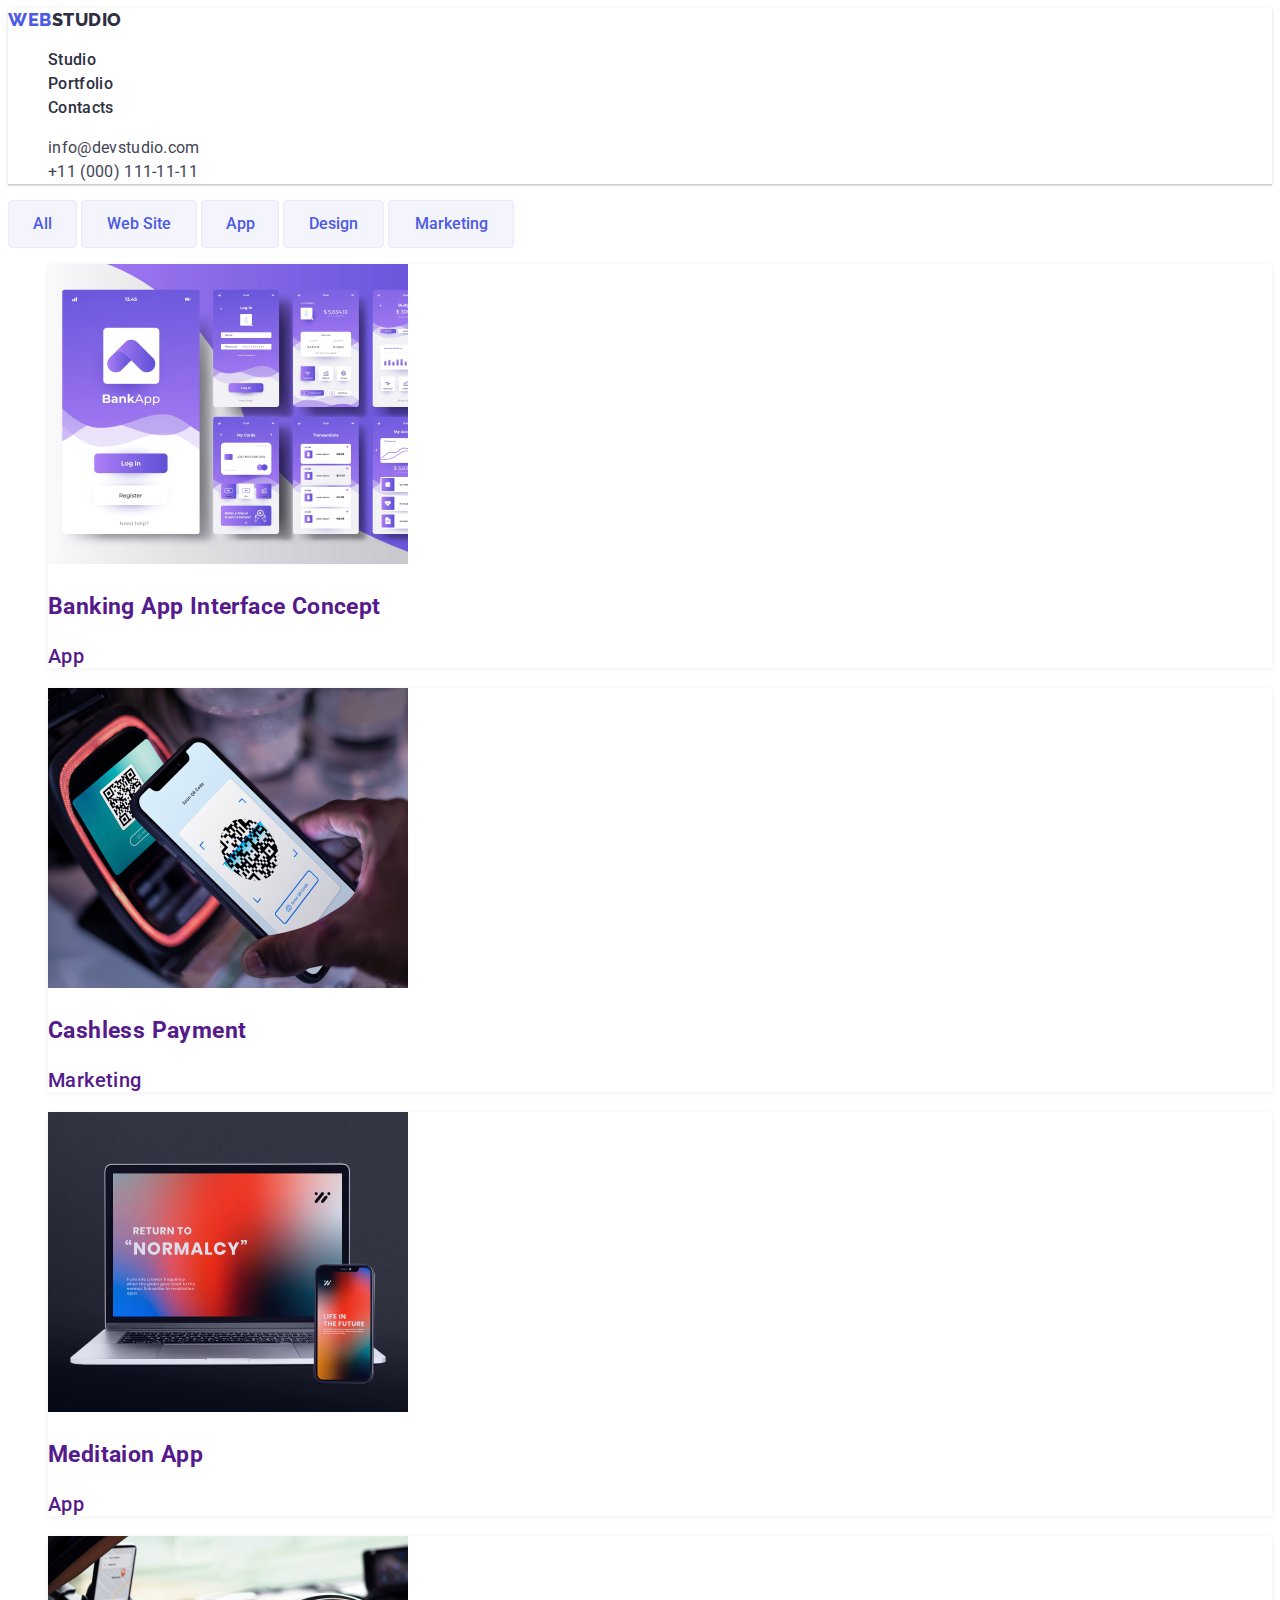
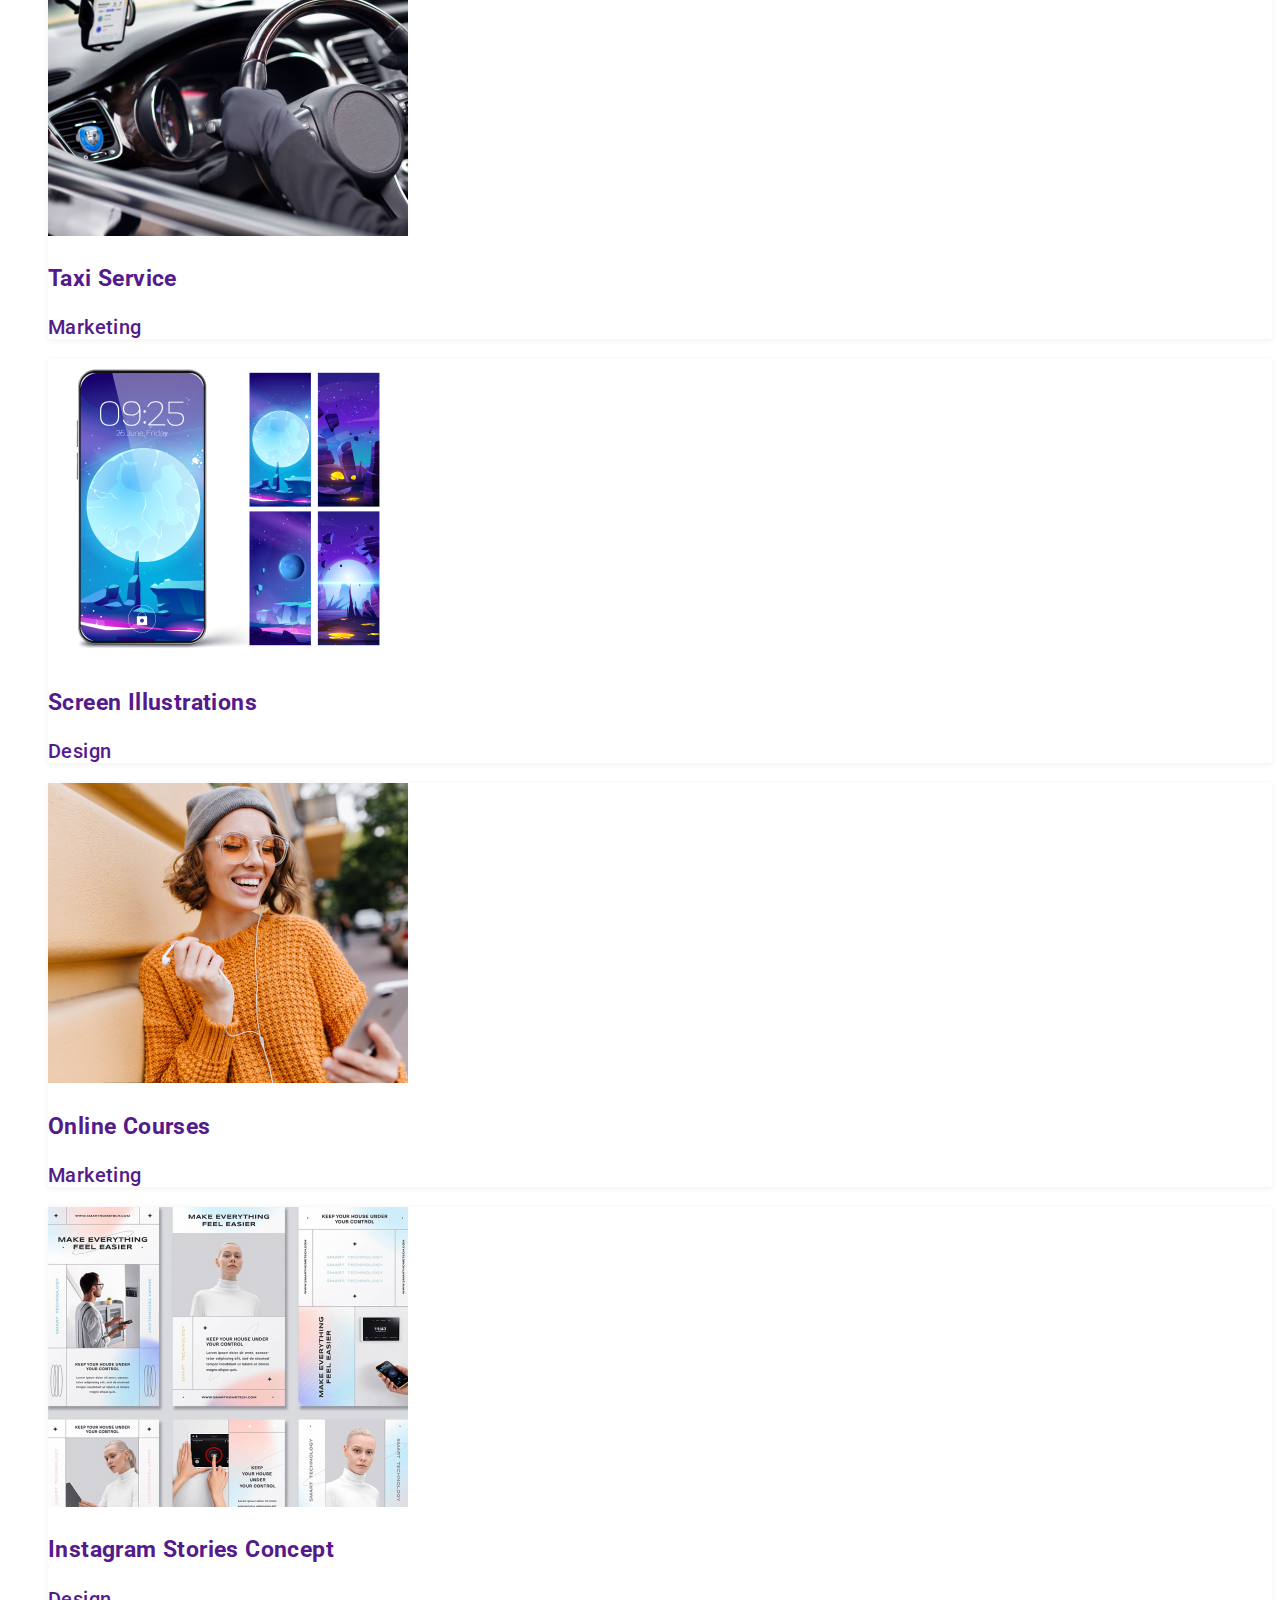
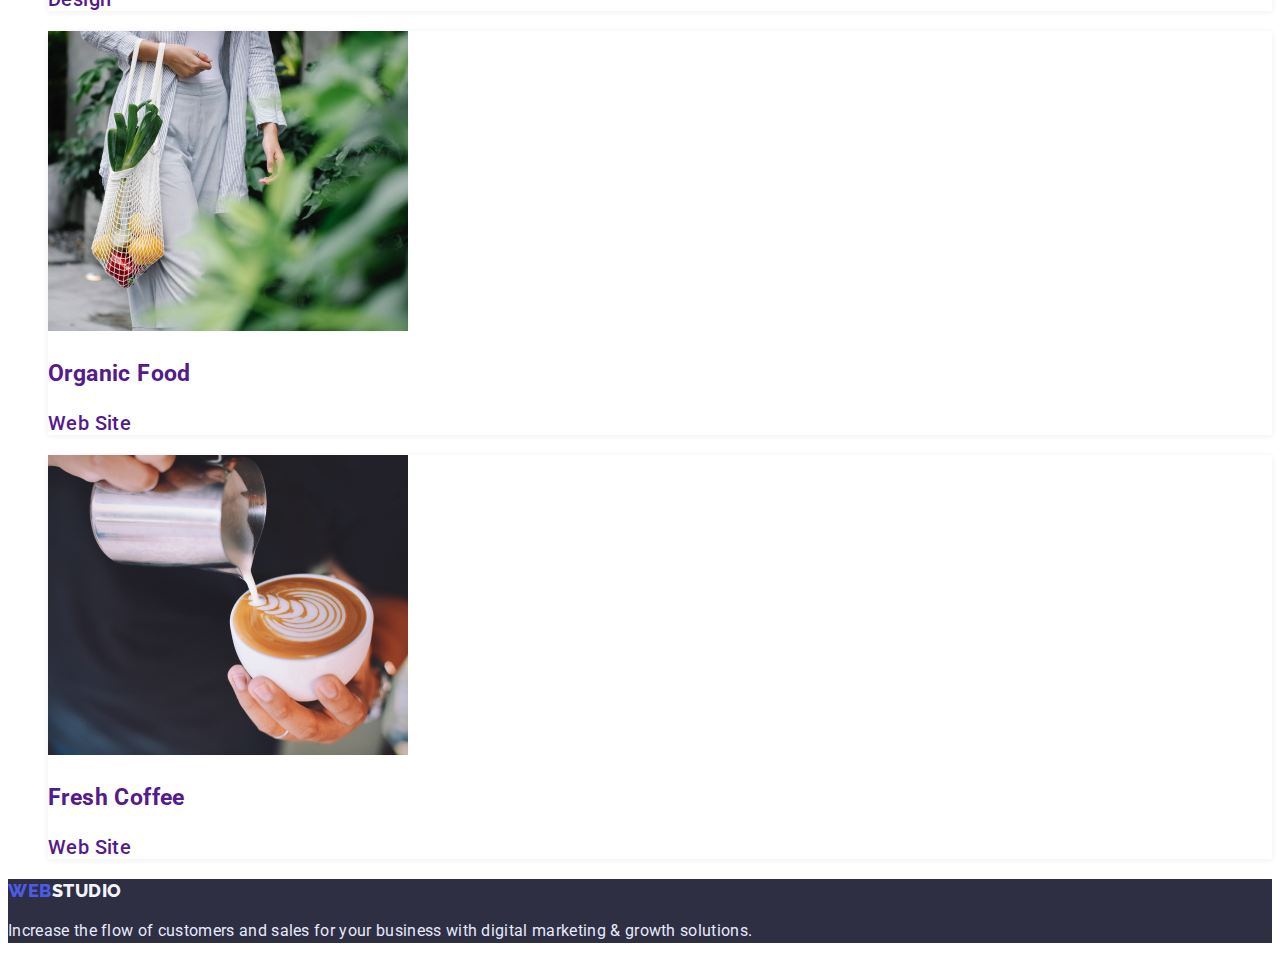
==== commit 0b824424: "update" ====
--- a/portfolio.html
+++ b/portfolio.html
@@ -55,72 +55,72 @@
             <button class="btn-filter-m" type="button"> Marketing </button>
 
             <ul>
-                <li class="bankapp">
-                    <a href="">
+                <li class="bankapp list">
+                    <a class="marketing-link" href="">
                         <img width="360" height="300" src="./images/bankapp.jpg" alt="bank app">
                         <h3>Banking App Interface Concept</h3>
                         <p>App</p>
                     </a>
 
                 </li>
-                <li class="payment">
-                    <a href="">
+                <li class="payment list">
+                    <a class="marketing-link" href="">
                         <img width="360" height="300" src="./images/payment.jpg" alt="cashless payment">
                         <h3>Cashless Payment</h3>
                         <p>Marketing</p>
                     </a>
 
                 </li>
-                <li class="medapp">
-                    <a href="">
+                <li class="medapp list">
+                    <a class="marketing-link" href="">
                         <img width="360" height="300" src="./images/meditationapp.jpg" alt="meditatio napp">
                         <h3>Meditaion App</h3>
                         <p>App</p>
                     </a>
 
                 </li>
-                <li class="taxiserv">
-                    <a href="">
+                <li class="taxiserv list">
+                    <a class="marketing-link" href="">
                         <img width="360" height="300" src="./images/taxi.jpg" alt="taxi service">
                         <h3>Taxi Service</h3>
                         <p>Marketing</p>
                     </a>
 
                 </li>
-                <li class="screenill">
-                    <a href="">
+                <li class="screenill list">
+                    <a class="marketing-link" href="">
                         <img width="360" height="300" src="./images/screenillu.jpg" alt="screen illustrations">
                         <h3>Screen Illustrations</h3>
                         <p>Design</p>
                     </a>
 
                 </li>
-                <li class="onlinecurs">
-                    <a href="">
+                <li class="onlinecurs list">
+                    <a class="marketing-link" href="">
                         <img width="360" height="300" src="./images/onlinecours.jpg" alt="online courses">
                         <h3>Online Courses</h3>
                         <p>Marketing</p>
                     </a>
 
                 </li>
-                <li class="inststories">
-                    <a href="">
+                <li class="inststories list">
+                    <a class="marketing-link" href="">
                         <img width="360" height="300" src="./images/instconcept.jpg" alt="instagram stories concept">
                         <h3>Instagram Stories Concept</h3>
                         <p>Design</p>
                     </a>
 
                 </li>
-                <li class="organicf">
-                    <a href="">
+                <li class="organicf list">
+                    <a class="marketing-link" href="">
                         <img width="360" height="300" src="./images/organicfood.jpg" alt="organic food">
                         <h3>Organic Food</h3>
                         <p>Web Site</p>
                     </a>
 
                 </li>
-                <li class="freshcoffee">
-                    <a href="">
+                <li class="freshcoffee list ">
+                    <a class="marketing-link" href="">
                         <img width="360" height="300" src="./images/freshcoffe.jpg" alt="fresh coffee">
                         <h3>Fresh Coffee</h3>
                         <p>Web Site</p>
--- a/css/styles.css
+++ b/css/styles.css
@@ -5,6 +5,10 @@
 
 .link {
     font-family: inherit;
+}
+
+.list {
+    list-style: none;
 }
 
 :root {
@@ -63,10 +67,6 @@
     text-decoration: none;
 }
 
-.list {
-    list-style: none;
-}
-
 .header-mail {
     font-size: 16px;
     line-height: 1.5;
@@ -350,7 +350,7 @@
     font-size: 20px;
     line-height: 1.2;
     letter-spacing: 0.02em;
-    color: var(--submain-color);
+    color: var(--main-color);
 }
 
 .payment {
@@ -360,7 +360,7 @@
     font-size: 20px;
     line-height: 1.2;
     letter-spacing: 0.02em;
-    color: var(--submain-color);
+    color: var(--main-color);
 }
 
 .medapp {
@@ -370,7 +370,7 @@
     font-size: 20px;
     line-height: 1.2;
     letter-spacing: 0.02em;
-    color: var(--submain-color);
+    color: var(--main-color);
 }
 
 .taxiserv {
@@ -380,7 +380,7 @@
     font-size: 20px;
     line-height: 1.2;
     letter-spacing: 0.02em;
-    color: var(--submain-color);
+    color: var(--main-color);
 }
 
 .screenill {
@@ -390,7 +390,7 @@
     font-size: 20px;
     line-height: 1.2;
     letter-spacing: 0.02em;
-    color: var(--submain-color);
+    color: var(--main-color);
 }
 
 .onlinecurs {
@@ -400,7 +400,7 @@
     font-size: 20px;
     line-height: 1.2;
     letter-spacing: 0.02em;
-    color: var(--submain-color);
+    color: var(--main-color);
 }
 
 .inststories {
@@ -410,7 +410,7 @@
     font-size: 20px;
     line-height: 1.2;
     letter-spacing: 0.02em;
-    color: var(--submain-color);
+    color: var(--main-color);
 }
 
 .organicf {
@@ -420,7 +420,7 @@
     font-size: 20px;
     line-height: 1.2;
     letter-spacing: 0.02em;
-    color: var(--submain-color);
+    color: var(--main-color);
 }
 
 .freshcoffee {
@@ -430,5 +430,9 @@
     font-size: 20px;
     line-height: 1.2;
     letter-spacing: 0.02em;
-    color: var(--submain-color);
+    color: var(--main-color);
+}
+
+.marketing-link {
+    text-decoration: none;
 }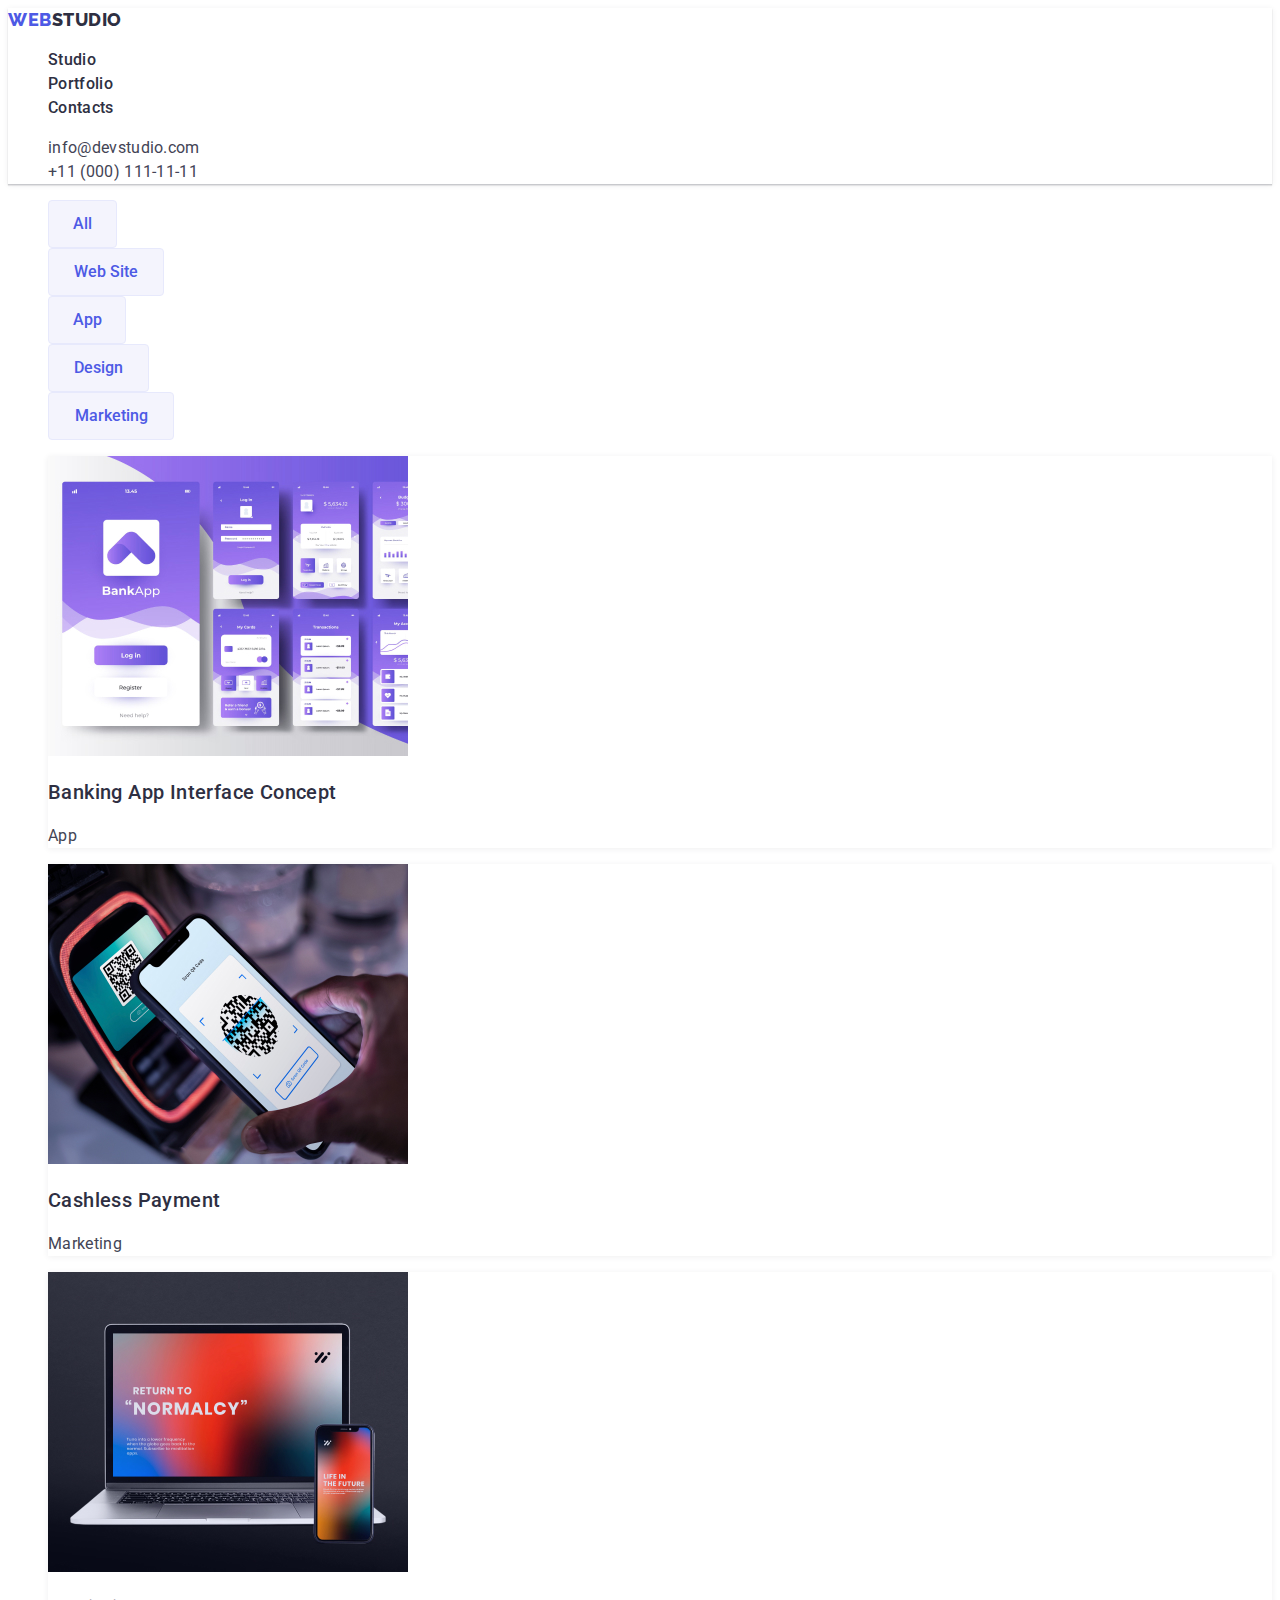
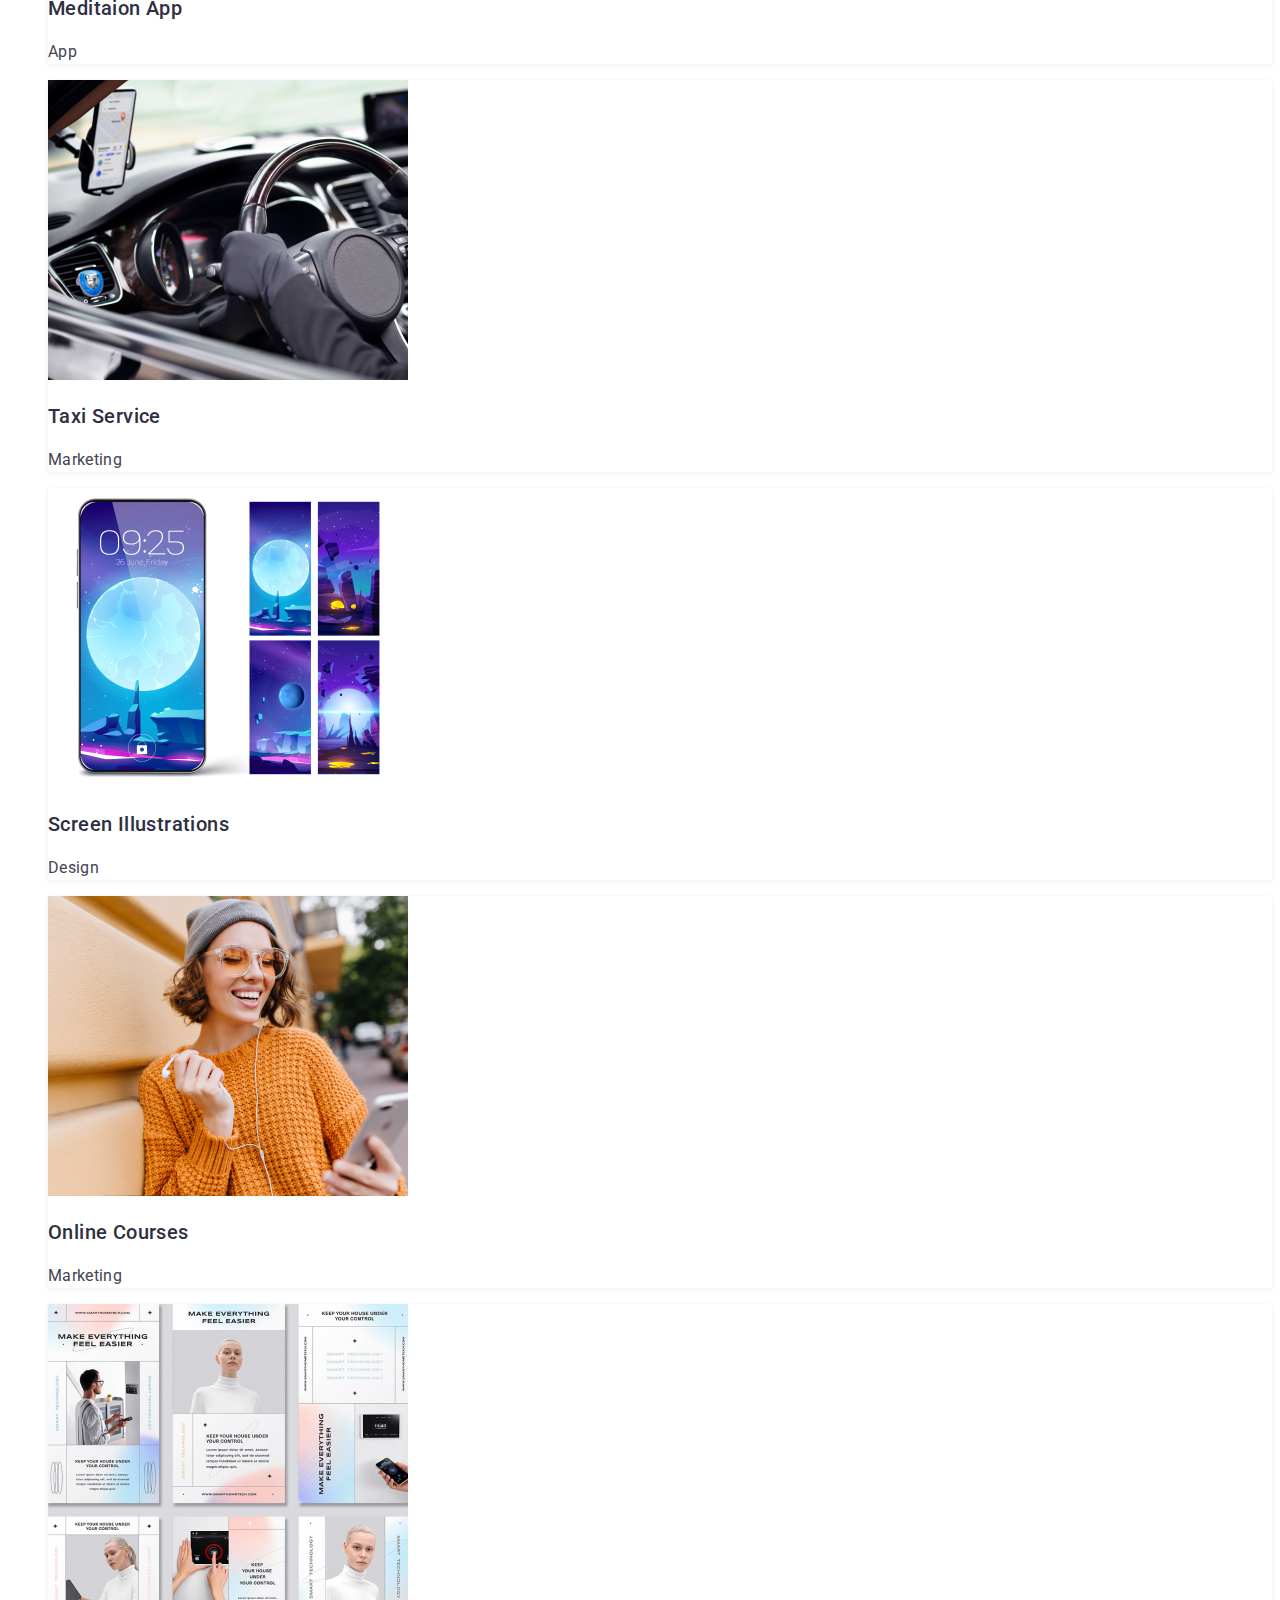
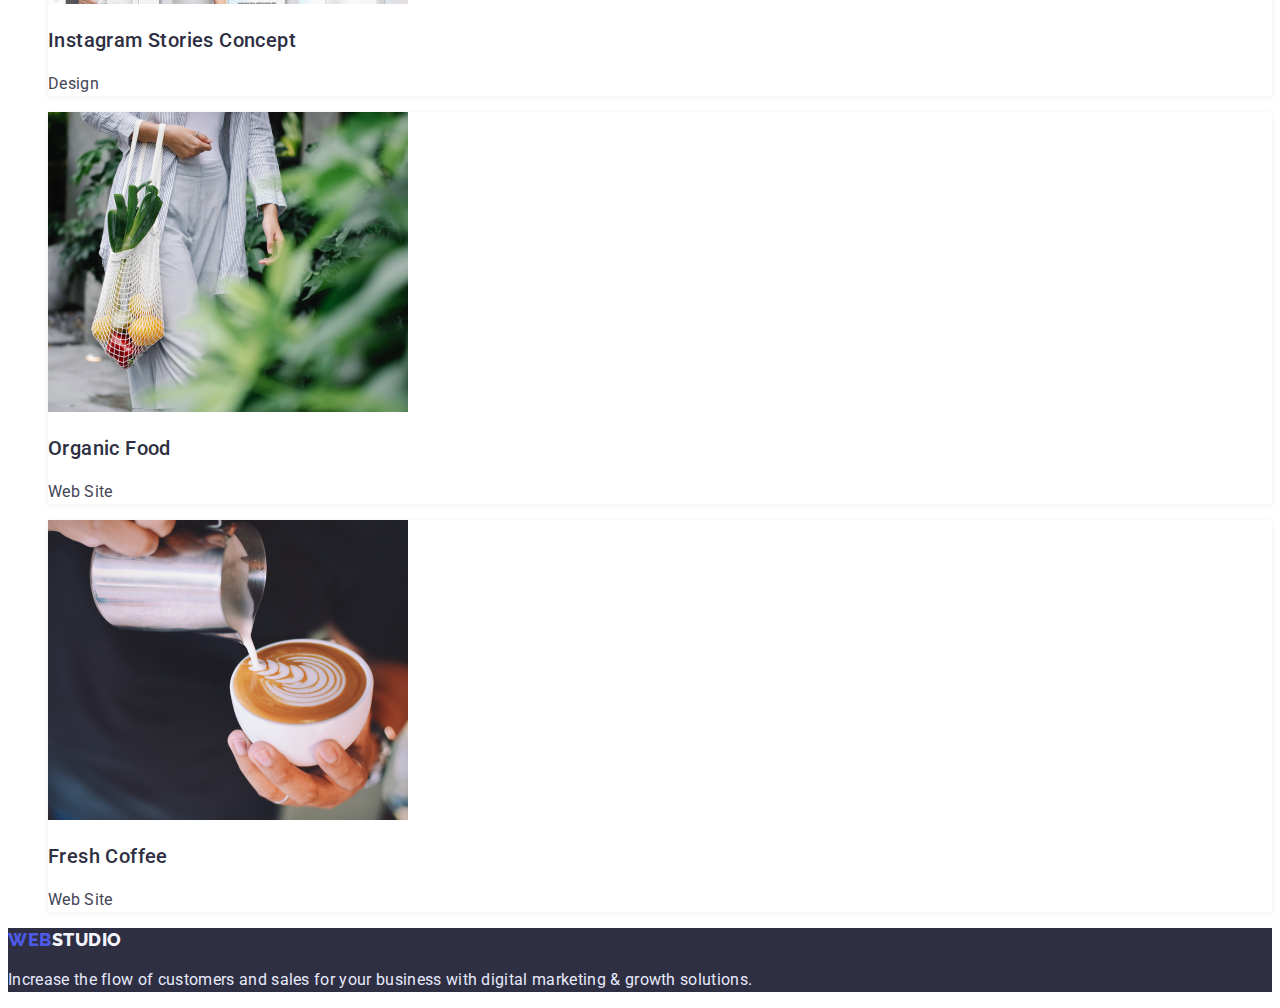
==== commit 88b42e16: "update" ====
--- a/portfolio.html
+++ b/portfolio.html
@@ -48,82 +48,94 @@
     <main>
         <section class="marketing">
             <h1 class="visually-hidden">Filter</h1>
-            <button class="btn-filter-al" type="button"> All </button>
-            <button class="btn-filter-w" type="button"> Web Site </button>
-            <button class="btn-filter-ap" type="button"> App </button>
-            <button class="btn-filter-d" type="button"> Design </button>
-            <button class="btn-filter-m" type="button"> Marketing </button>
+            <ul>
+                <li>
+                    <button class="btn-filter-al" type="button"> All </button>
+                </li>
+                <li>
+                    <button class="btn-filter-w" type="button"> Web Site </button>
+                </li>
+                <li>
+                    <button class="btn-filter-ap" type="button"> App </button>
+                </li>
+                <li>
+                    <button class="btn-filter-d" type="button"> Design </button>
+                </li>
+                <li>
+                    <button class="btn-filter-m" type="button"> Marketing </button>
+                </li>
+            </ul>
 
             <ul>
-                <li class="bankapp list">
+                <li class="card">
                     <a class="marketing-link" href="">
                         <img width="360" height="300" src="./images/bankapp.jpg" alt="bank app">
-                        <h3>Banking App Interface Concept</h3>
-                        <p>App</p>
+                        <h3 class="marketing-name">Banking App Interface Concept</h3>
+                        <p class="marketing-text">App</p>
                     </a>
 
                 </li>
-                <li class="payment list">
+                <li class="card">
                     <a class="marketing-link" href="">
                         <img width="360" height="300" src="./images/payment.jpg" alt="cashless payment">
-                        <h3>Cashless Payment</h3>
-                        <p>Marketing</p>
+                        <h3 class="marketing-name">Cashless Payment</h3>
+                        <p class="marketing-text">Marketing</p>
                     </a>
 
                 </li>
-                <li class="medapp list">
+                <li class="card">
                     <a class="marketing-link" href="">
                         <img width="360" height="300" src="./images/meditationapp.jpg" alt="meditatio napp">
-                        <h3>Meditaion App</h3>
-                        <p>App</p>
+                        <h3 class="marketing-name">Meditaion App</h3>
+                        <p class="marketing-text">App</p>
                     </a>
 
                 </li>
-                <li class="taxiserv list">
+                <li class="card">
                     <a class="marketing-link" href="">
                         <img width="360" height="300" src="./images/taxi.jpg" alt="taxi service">
-                        <h3>Taxi Service</h3>
-                        <p>Marketing</p>
+                        <h3 class="marketing-name">Taxi Service</h3>
+                        <p class="marketing-text">Marketing</p>
                     </a>
 
                 </li>
-                <li class="screenill list">
+                <li class="card">
                     <a class="marketing-link" href="">
                         <img width="360" height="300" src="./images/screenillu.jpg" alt="screen illustrations">
-                        <h3>Screen Illustrations</h3>
-                        <p>Design</p>
+                        <h3 class="marketing-name">Screen Illustrations</h3>
+                        <p class="marketing-text">Design</p>
                     </a>
 
                 </li>
-                <li class="onlinecurs list">
+                <li class="card">
                     <a class="marketing-link" href="">
                         <img width="360" height="300" src="./images/onlinecours.jpg" alt="online courses">
-                        <h3>Online Courses</h3>
-                        <p>Marketing</p>
+                        <h3 class="marketing-name">Online Courses</h3>
+                        <p class="marketing-text">Marketing</p>
                     </a>
 
                 </li>
-                <li class="inststories list">
+                <li class="card">
                     <a class="marketing-link" href="">
                         <img width="360" height="300" src="./images/instconcept.jpg" alt="instagram stories concept">
-                        <h3>Instagram Stories Concept</h3>
-                        <p>Design</p>
+                        <h3 class="marketing-name">Instagram Stories Concept</h3>
+                        <p class="marketing-text">Design</p>
                     </a>
 
                 </li>
-                <li class="organicf list">
+                <li class="card">
                     <a class="marketing-link" href="">
                         <img width="360" height="300" src="./images/organicfood.jpg" alt="organic food">
-                        <h3>Organic Food</h3>
-                        <p>Web Site</p>
+                        <h3 class="marketing-name">Organic Food</h3>
+                        <p class="marketing-text">Web Site</p>
                     </a>
 
                 </li>
-                <li class="freshcoffee list ">
+                <li class="card">
                     <a class="marketing-link" href="">
                         <img width="360" height="300" src="./images/freshcoffe.jpg" alt="fresh coffee">
-                        <h3>Fresh Coffee</h3>
-                        <p>Web Site</p>
+                        <h3 class="marketing-name">Fresh Coffee</h3>
+                        <p class="marketing-text">Web Site</p>
                     </a>
 
                 </li>
--- a/css/styles.css
+++ b/css/styles.css
@@ -67,6 +67,21 @@
     text-decoration: none;
 }
 
+.header-link:hover,
+.header-link:focus {
+    color: var(--iris-color);
+}
+
+.header-mail:hover,
+.header-mail:focus {
+    color: var(--iris-color);
+}
+
+.header-phone:hover,
+.header-phone:focus {
+    color: var(--iris-color);
+}
+
 .header-mail {
     font-size: 16px;
     line-height: 1.5;
@@ -232,7 +247,7 @@
 /* _______ FILTER SECTION _______ */
 
 .btn-filter-al {
-    font-family: 'Roboto';
+    font-family: 'Roboto', sans-serif;
     background: var(--cloud-color);
     border: 1px solid var(--cornflower-color);
     border-radius: 4px;
@@ -254,7 +269,7 @@
 }
 
 .btn-filter-w {
-    font-family: 'Roboto';
+    font-family: 'Roboto', sans-serif;
     background: var(--cloud-color);
     border: 1px solid var(--cornflower-color);
     border-radius: 4px;
@@ -276,7 +291,7 @@
 }
 
 .btn-filter-ap {
-    font-family: 'Roboto';
+    font-family: 'Roboto', sans-serif;
     background: var(--cloud-color);
     border: 1px solid var(--cornflower-color);
     border-radius: 4px;
@@ -298,7 +313,7 @@
 }
 
 .btn-filter-d {
-    font-family: 'Roboto';
+    font-family: 'Roboto', sans-serif;
     background: var(--cloud-color);
     border: 1px solid var(--cornflower-color);
     border-radius: 4px;
@@ -320,7 +335,7 @@
 }
 
 .btn-filter-m {
-    font-family: 'Roboto';
+    font-family: 'Roboto', sans-serif;
     background: var(--cloud-color);
     border: 1px solid var(--cornflower-color);
     border-radius: 4px;
@@ -343,9 +358,16 @@
 
 /* _______ MARKETING SECTION _______ */
 
-.bankapp {
-    background: var(--light-color);
+.card {
     box-shadow: 0px 1px 6px rgba(46, 47, 66, 0.08);
+}
+
+.marketing-link {
+    text-decoration: none;
+    color: var(--main-color);
+}
+
+.marketing-name {
     font-weight: 500;
     font-size: 20px;
     line-height: 1.2;
@@ -353,86 +375,9 @@
     color: var(--main-color);
 }
 
-.payment {
-    background: var(--light-color);
-    box-shadow: 0px 1px 6px rgba(46, 47, 66, 0.08);
-    font-weight: 500;
-    font-size: 20px;
-    line-height: 1.2;
-    letter-spacing: 0.02em;
-    color: var(--main-color);
-}
-
-.medapp {
-    background: var(--light-color);
-    box-shadow: 0px 1px 6px rgba(46, 47, 66, 0.08);
-    font-weight: 500;
-    font-size: 20px;
-    line-height: 1.2;
-    letter-spacing: 0.02em;
-    color: var(--main-color);
-}
-
-.taxiserv {
-    background: var(--light-color);
-    box-shadow: 0px 1px 6px rgba(46, 47, 66, 0.08);
-    font-weight: 500;
-    font-size: 20px;
-    line-height: 1.2;
-    letter-spacing: 0.02em;
-    color: var(--main-color);
-}
-
-.screenill {
-    background: var(--light-color);
-    box-shadow: 0px 1px 6px rgba(46, 47, 66, 0.08);
-    font-weight: 500;
-    font-size: 20px;
-    line-height: 1.2;
-    letter-spacing: 0.02em;
-    color: var(--main-color);
-}
-
-.onlinecurs {
-    background: var(--light-color);
-    box-shadow: 0px 1px 6px rgba(46, 47, 66, 0.08);
-    font-weight: 500;
-    font-size: 20px;
-    line-height: 1.2;
-    letter-spacing: 0.02em;
-    color: var(--main-color);
-}
-
-.inststories {
-    background: var(--light-color);
-    box-shadow: 0px 1px 6px rgba(46, 47, 66, 0.08);
-    font-weight: 500;
-    font-size: 20px;
-    line-height: 1.2;
-    letter-spacing: 0.02em;
-    color: var(--main-color);
-}
-
-.organicf {
-    background: var(--light-color);
-    box-shadow: 0px 1px 6px rgba(46, 47, 66, 0.08);
-    font-weight: 500;
-    font-size: 20px;
-    line-height: 1.2;
-    letter-spacing: 0.02em;
-    color: var(--main-color);
-}
-
-.freshcoffee {
-    background: var(--light-color);
-    box-shadow: 0px 1px 6px rgba(46, 47, 66, 0.08);
-    font-weight: 500;
-    font-size: 20px;
-    line-height: 1.2;
-    letter-spacing: 0.02em;
-    color: var(--main-color);
-}
-
-.marketing-link {
-    text-decoration: none;
+.marketing-text {
+    font-size: 16px;
+    line-height: 1.5;
+    letter-spacing: 0.02em;
+    color: var(--submain-color);
 }